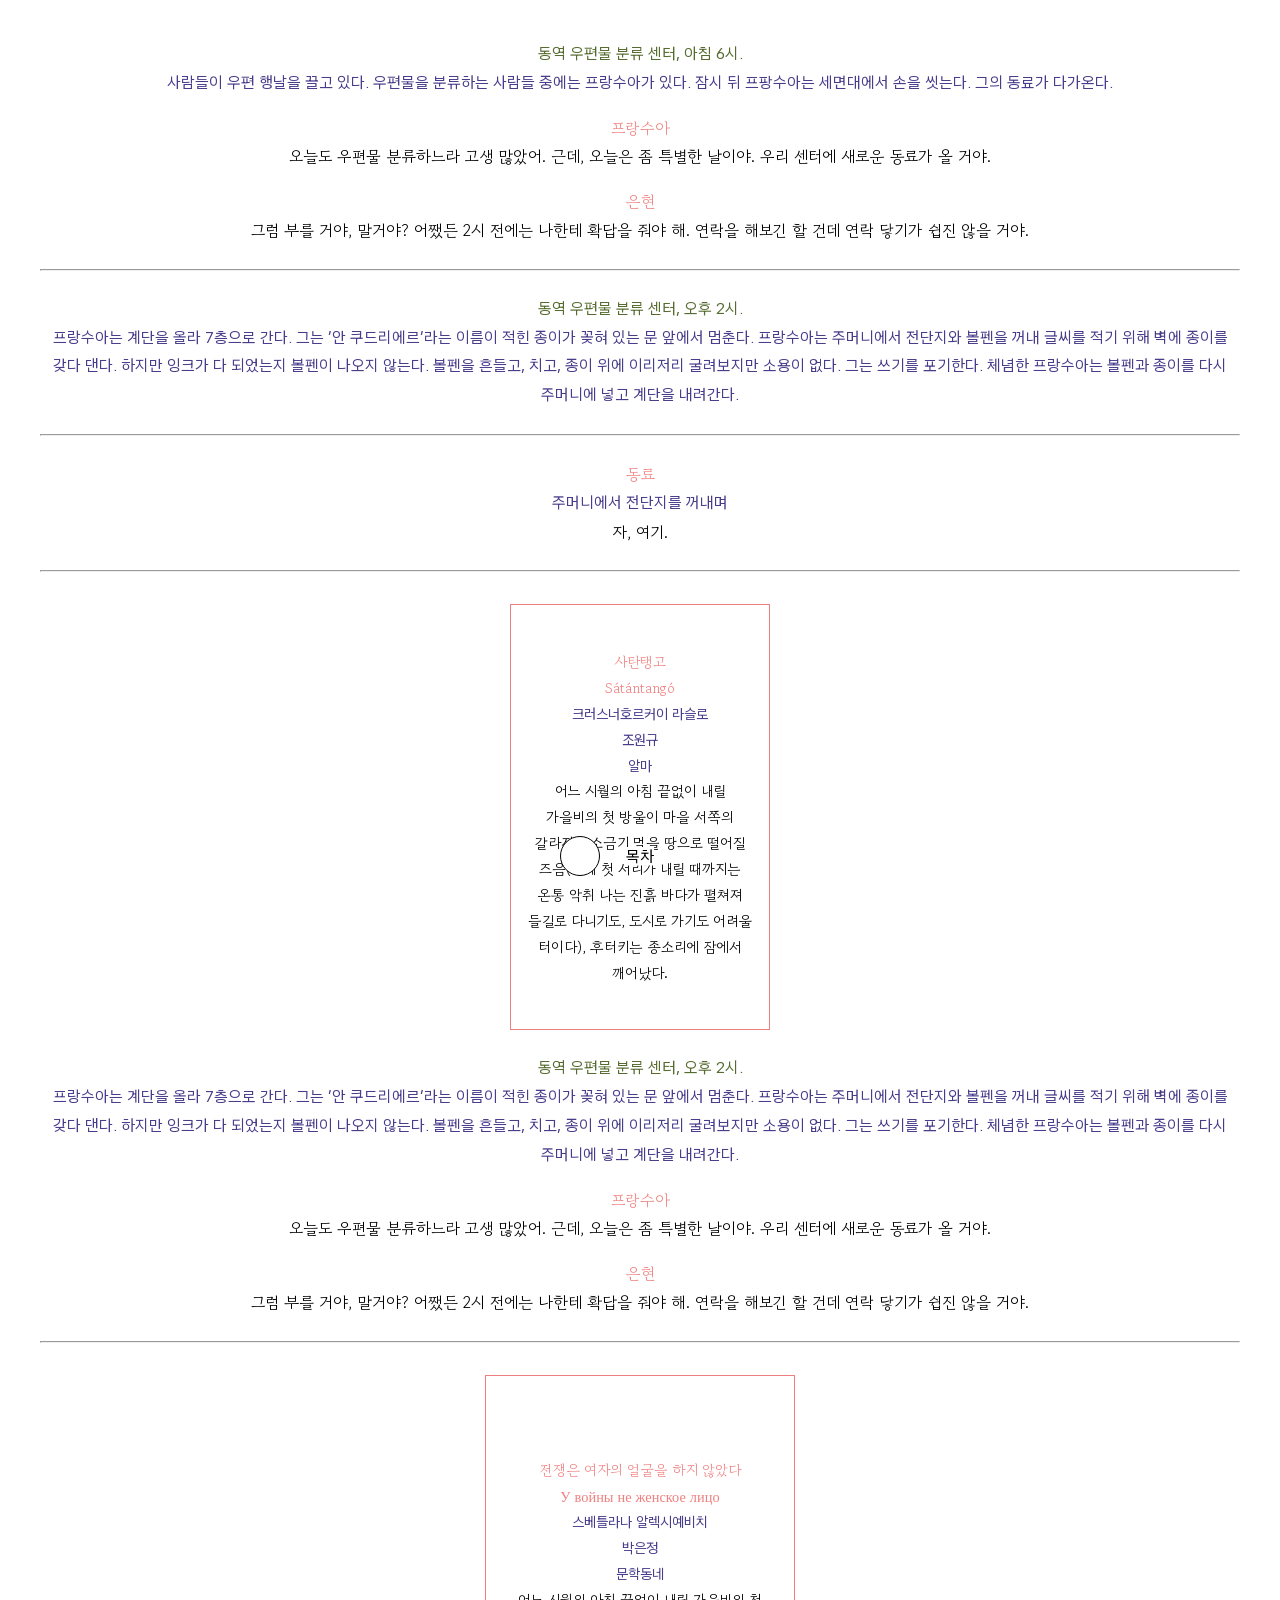
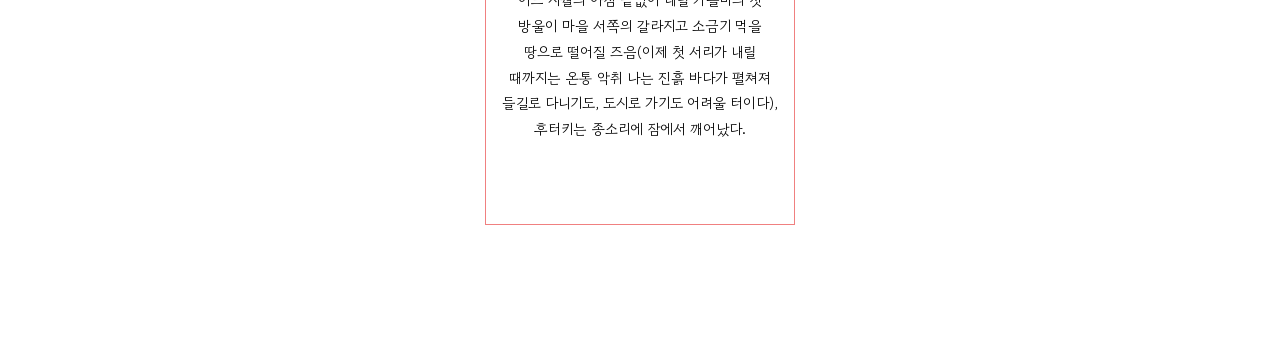
==== index.html @ d517fbaa "첫번째 커밋" ====
<!DOCTYPE html>
<html lang="ko">

<head>
  <meta charset="UTF-8">
  <meta name="viewport" content="width=device-width, initial-scale=1.0">
  <title>기본 페이지</title>
  <link rel="stylesheet" href="style.css">
</head>

<body>
  <article class="block">
    <p class="site">동역 우편물 분류 센터, 아침 6시.</p>
    <p class="description">
      사람들이 우편 행날을 끌고 있다. 우편물을 분류하는 사람들 중에는 프랑수아가 있다. 잠시 뒤 프팡수아는 세면대에서 손을 씻는다. 그의 동료가 다가온다.
    </p>
  </article>
  <article class="block">
    <p class="character">프랑수아</p>
    <p class="dialogue">
      오늘도 우편물 분류하느라 고생 많았어. 근데, 오늘은 좀 특별한 날이야. 우리 센터에 새로운 동료가 올 거야.
    </p>
  </article>
  <article class="block">
    <p class="character">은현</p>
    <p class="dialogue">
      그럼 부를 거야, 말거야? 어쨌든 2시 전에는 나한테 확답을 줘야 해. 연락을 해보긴 할 건데 연락 닿기가 쉽진 않을 거야.
    </p>
  </article>
  <hr>
  <article class="block">
    <p class="site">동역 우편물 분류 센터, 오후 2시.</p>
    <p class="description">
      프랑수아는 계단을 올라 7층으로 간다. 그는 '안 쿠드리에르'라는 이름이 적힌 종이가 꽂혀 있는 문 앞에서 멈춘다. 프랑수아는 주머니에서 전단지와 볼펜을 꺼내 글씨를 적기 위해 벽에 종이를 갖다 댄다.
      하지만 잉크가 다 되었는지 볼펜이 나오지 않는다. 볼펜을 흔들고, 치고, 종이 위에 이리저리 굴려보지만 소용이 없다. 그는 쓰기를 포기한다. 체념한 프랑수아는 볼펜과 종이를 다시 주머니에 넣고 계단을
      내려간다.
    </p>
  </article>
  <hr>
  <article class="block">
    <p class="character">동료</p>
    <p class="description">
      주머니에서 전단지를 꺼내며
    </p>
    <p class="dialogue">
      자, 여기.
    </p>
  </article>
  <hr>
  <div class="blank"></div>
  <article>
    <div style="display: flex; justify-content: center; align-items: center;">
      <div class="book book-coral" style="--w: 130; --h: 213; --scale: 2px" title="사탄탱고">
        <p class="title">사탄탱고</p>
        <p class="title">Sátántangó</p>
        <p class="info">
          크러스너호르커이 라슬로<br>
          조원규<br>
          알마<br>
        </p>
        <p class="first-line">
          어느 시월의 아침 끝없이 내릴 가을비의 첫 방울이 마을 서쪽의 갈라지고 소금기 먹을 땅으로 떨어질 즈음(이제 첫 서리가 내릴 때까지는 온통 악취 나는 진흙 바다가 펼쳐져 들길로 다니기도, 도시로
          가기도 어려울 터이다), 후터키는 종소리에 잠에서 깨어났다.
        </p>
      </div>
    </div>
  </article>
  <div class="blank"></div>
  <article class="block">
    <p class="site">동역 우편물 분류 센터, 오후 2시.</p>
    <p class="description">
      프랑수아는 계단을 올라 7층으로 간다. 그는 '안 쿠드리에르'라는 이름이 적힌 종이가 꽂혀 있는 문 앞에서 멈춘다. 프랑수아는 주머니에서 전단지와 볼펜을 꺼내 글씨를 적기 위해 벽에 종이를 갖다 댄다.
      하지만 잉크가 다 되었는지 볼펜이 나오지 않는다. 볼펜을 흔들고, 치고, 종이 위에 이리저리 굴려보지만 소용이 없다. 그는 쓰기를 포기한다. 체념한 프랑수아는 볼펜과 종이를 다시 주머니에 넣고 계단을
      내려간다.
    </p>
  </article>
  <article class="block">
    <p class="character">프랑수아</p>
    <p class="dialogue">
      오늘도 우편물 분류하느라 고생 많았어. 근데, 오늘은 좀 특별한 날이야. 우리 센터에 새로운 동료가 올 거야.
    </p>
  </article>
  <article class="block">
    <p class="character">은현</p>
    <p class="dialogue">
      그럼 부를 거야, 말거야? 어쨌든 2시 전에는 나한테 확답을 줘야 해. 연락을 해보긴 할 건데 연락 닿기가 쉽진 않을 거야.
    </p>
  </article>
  <hr>
  <div class="blank"></div>
  <article>
    <div style="display: flex; justify-content: center; align-items: center;">
      <div class="book book-coral" style="--w: 155; --h: 225; --scale: 2px">
        <p class="title">전쟁은 여자의 얼굴을 하지 않았다</p>
        <p class="title">У войны не женское лицо</p>
        <p class="info">
          스베틀라나 알렉시예비치<br>
          박은정<br>
          문학동네<br>
        </p>
        <p class="first-line">
          어느 시월의 아침 끝없이 내릴 가을비의 첫 방울이 마을 서쪽의 갈라지고 소금기 먹을 땅으로 떨어질 즈음(이제 첫 서리가 내릴 때까지는 온통 악취 나는 진흙 바다가 펼쳐져 들길로 다니기도, 도시로
          가기도 어려울 터이다), 후터키는 종소리에 잠에서 깨어났다.
        </p>
      </div>
    </div>
  </article>



  <footer class="footer">
    <nav class="nav" data-href="temp.html">
      <button type="button" class="nav-circle" aria-label="공 굴리기"></button>
      <span class="nav-label">
        <span class="nav-label-text nav-label-before">목차</span>
        <span class="nav-label-text nav-label-after">하이퍼링크</span>
      </span>
    </nav>
  </footer>
  <script src="script.js"></script>
</body>

</html>
---- style.css ----
/* Asta Sans: font-weight 300 ~ 800 (가변 폰트, 300·400·500·600·700·800) */
@import url('https://fonts.googleapis.com/css2?family=Asta+Sans:wght@300..800&display=swap');
/* Gowun Batang(고운바탕): font-weight 400, 700 */
@import url('https://fonts.googleapis.com/css2?family=Gowun+Batang:wght@400;700&display=swap');
/* Gowun Dodum(고운돋움): font-weight 400만 지원 */
@import url('https://fonts.googleapis.com/css2?family=Gowun+Dodum&display=swap');

body {
  margin: 40px;
  padding-bottom: 5rem;
  /* 고정된 하단 nav에 마지막 내용이 가려지지 않게 */
  text-align: center;
}

p {
  margin: 0;
  padding: 0;
}

hr {
  margin: 1.5rem 0;
}

dl {
  margin: 0;
}

.credit {
  font-family: 'Asta Sans', sans-serif;
  font-size: 1rem;
  font-weight: 400;
  line-height: 1.6;
  text-align: left;
}

.credit .date {
  display: inline-block;
  width: 4em;
}

.books {
  --scale: 0.9px;
  display: flex;
  flex-wrap: wrap;
  align-items: flex-end;
  gap: 0.5rem 0.5rem;
}

.book {
  width: calc(var(--w) * var(--scale));
  height: calc(var(--h) * var(--scale));
  border: 1px solid;
  box-sizing: border-box;
}

/* 내용을 위에서부터 한 줄씩 가로 가운데 정렬로 쌓는 책 */
.book-coral {
  padding: 1rem;
  display: flex;
  flex-direction: column;
  justify-content: center;
  align-items: center;
  text-align: center;
  border-color: lightcoral;
}

.year {
  font-family: 'Asta Sans', sans-serif;
  font-size: 0.9rem;
  line-height: 1.8;
  color: darkolivegreen;
}

.title {
  font-family: 'Gowun Batang', serif;
  font-size: 0.9rem;
  line-height: 1.8;
  color: lightcoral;
}

.info {
  font-family: 'Asta Sans', sans-serif;
  font-size: 0.9rem;
  line-height: 1.8;
  color: darkslateblue;
}

.first-line {
  font-family: 'Gowun Dodum', sans-serif;
  font-size: 0.9rem;
  font-weight: 400;
  line-height: 1.8;
  word-break: keep-all;
}

.block {
  margin: 1rem 0;
}

.block-2 {
  margin: 2rem 0;
}

.blank {
  height: 0.5rem;
}

.site {
  font-family: 'Asta Sans', sans-serif;
  font-size: 1rem;
  font-weight: 400;
  line-height: 1.8;
  word-break: keep-all;
  color: darkolivegreen;
}

.description {
  font-family: 'Asta Sans', sans-serif;
  font-size: 1rem;
  font-weight: 400;
  line-height: 1.8;
  word-break: keep-all;
  color: darkslateblue
}

.character {
  font-family: 'Gowun Batang', serif;
  font-size: 1rem;
  font-weight: 400;
  line-height: 1.8;
  word-break: keep-all;
  color: lightcoral;
}

.dialogue {
  font-family: 'Gowun Dodum', sans-serif;
  font-size: 1rem;
  font-weight: 400;
  line-height: 1.8;
  word-break: keep-all;
}

/* 화면 아래에 고정되는 가로 전체 띠 */
.footer {
  position: fixed;
  bottom: 1.5rem;
  /* 화면 아래에서 띄울 거리 */
  left: 0;
  right: 0;
  pointer-events: none;
  /* 투명한 띠가 뒤쪽 본문 클릭을 막지 않게 */
}

/* 띠 안에서 가운데 놓이는 상자 */
.nav {
  /* 단위 없는 숫자(rem)로 두어 굴러가는 각도 계산에도 사용 */
  --nav-width: 10;
  --ball-size: 2.5;
  position: relative;
  /* 공의 절대 위치 기준 */
  width: calc(var(--nav-width) * 1rem);
  height: calc(var(--ball-size) * 1rem);
  margin: 0 auto;
  display: flex;
  justify-content: center;
  /* 목차는 항상 정가운데 */
  align-items: center;
  pointer-events: auto;
  /* nav 안은 다시 클릭 가능 */
}

.nav-label {
  display: grid;
  /* 두 글자를 같은 칸에 겹쳐 놓음 */
  font-family: 'Asta Sans', sans-serif;
}

/* 각 글자는 자기 글자 폭만큼만 차지하고 가운데 정렬 */
.nav-label-text {
  grid-area: 1 / 1;
  justify-self: center;
  background-color: white;
}

/* 처음에는 '하이퍼링크'를 완전히 가려 둠 (공 위치에 따라 script.js가 갱신) */
.nav-label-after {
  clip-path: inset(0 100% 0 0);
}

/* 공: 왼쪽 끝에서 시작 */
.nav-circle {
  position: absolute;
  z-index: 1;
  /* clip-path가 걸린 글자보다 위로 지나가게 */
  top: 0;
  left: 0;
  width: calc(var(--ball-size) * 1rem);
  height: calc(var(--ball-size) * 1rem);
  padding: 0;
  border: 1px solid;
  border-radius: 50%;
  background-color: white;
  cursor: pointer;
  transition: left 1s linear, transform 1s linear;
  /* 등속도로 이동·회전 */
}

/* 공이 반대쪽 끝으로 굴러간 상태 */
.nav-circle.is-right {
  left: calc(100% - var(--ball-size) * 1rem);
  /* 굴러간 거리 ÷ 공 둘레 × 360° 만큼 회전 */
  transform: rotate(calc((var(--nav-width) - var(--ball-size)) / (3.14159 * var(--ball-size)) * 360deg));
}
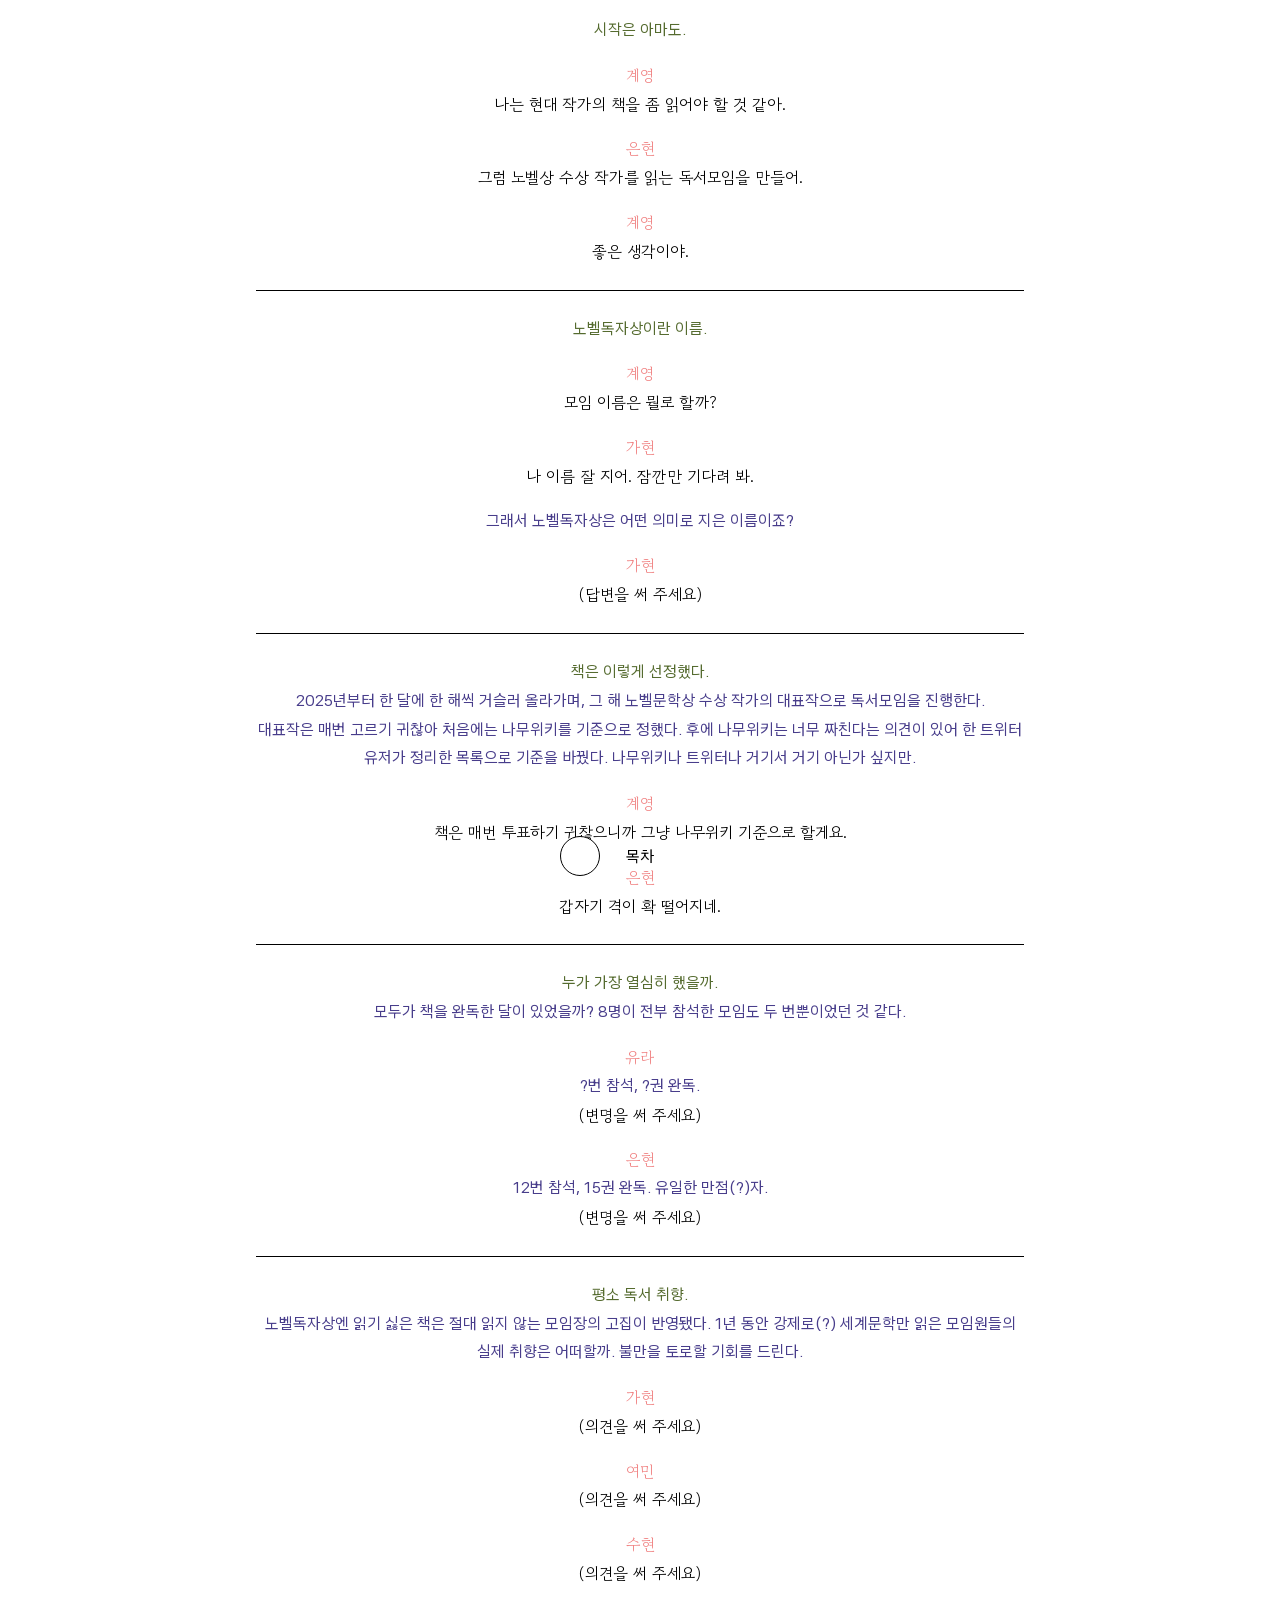
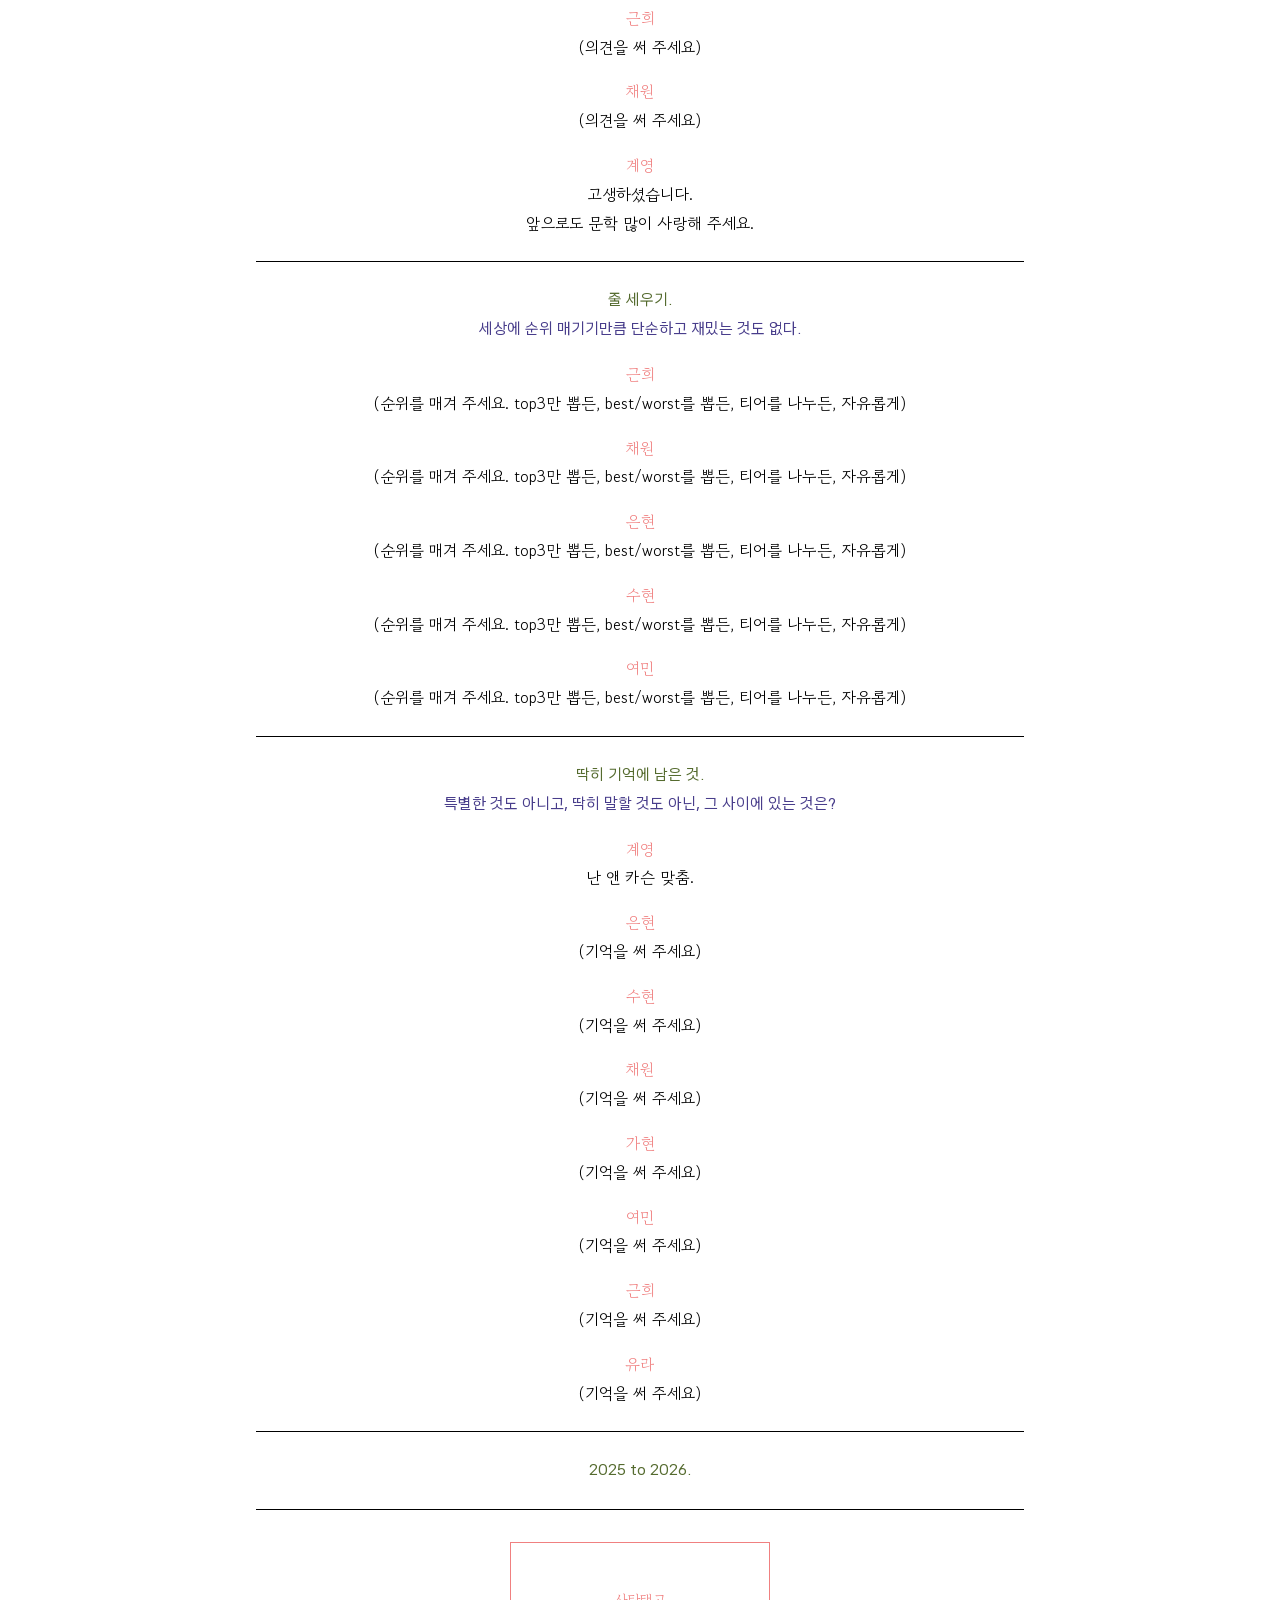
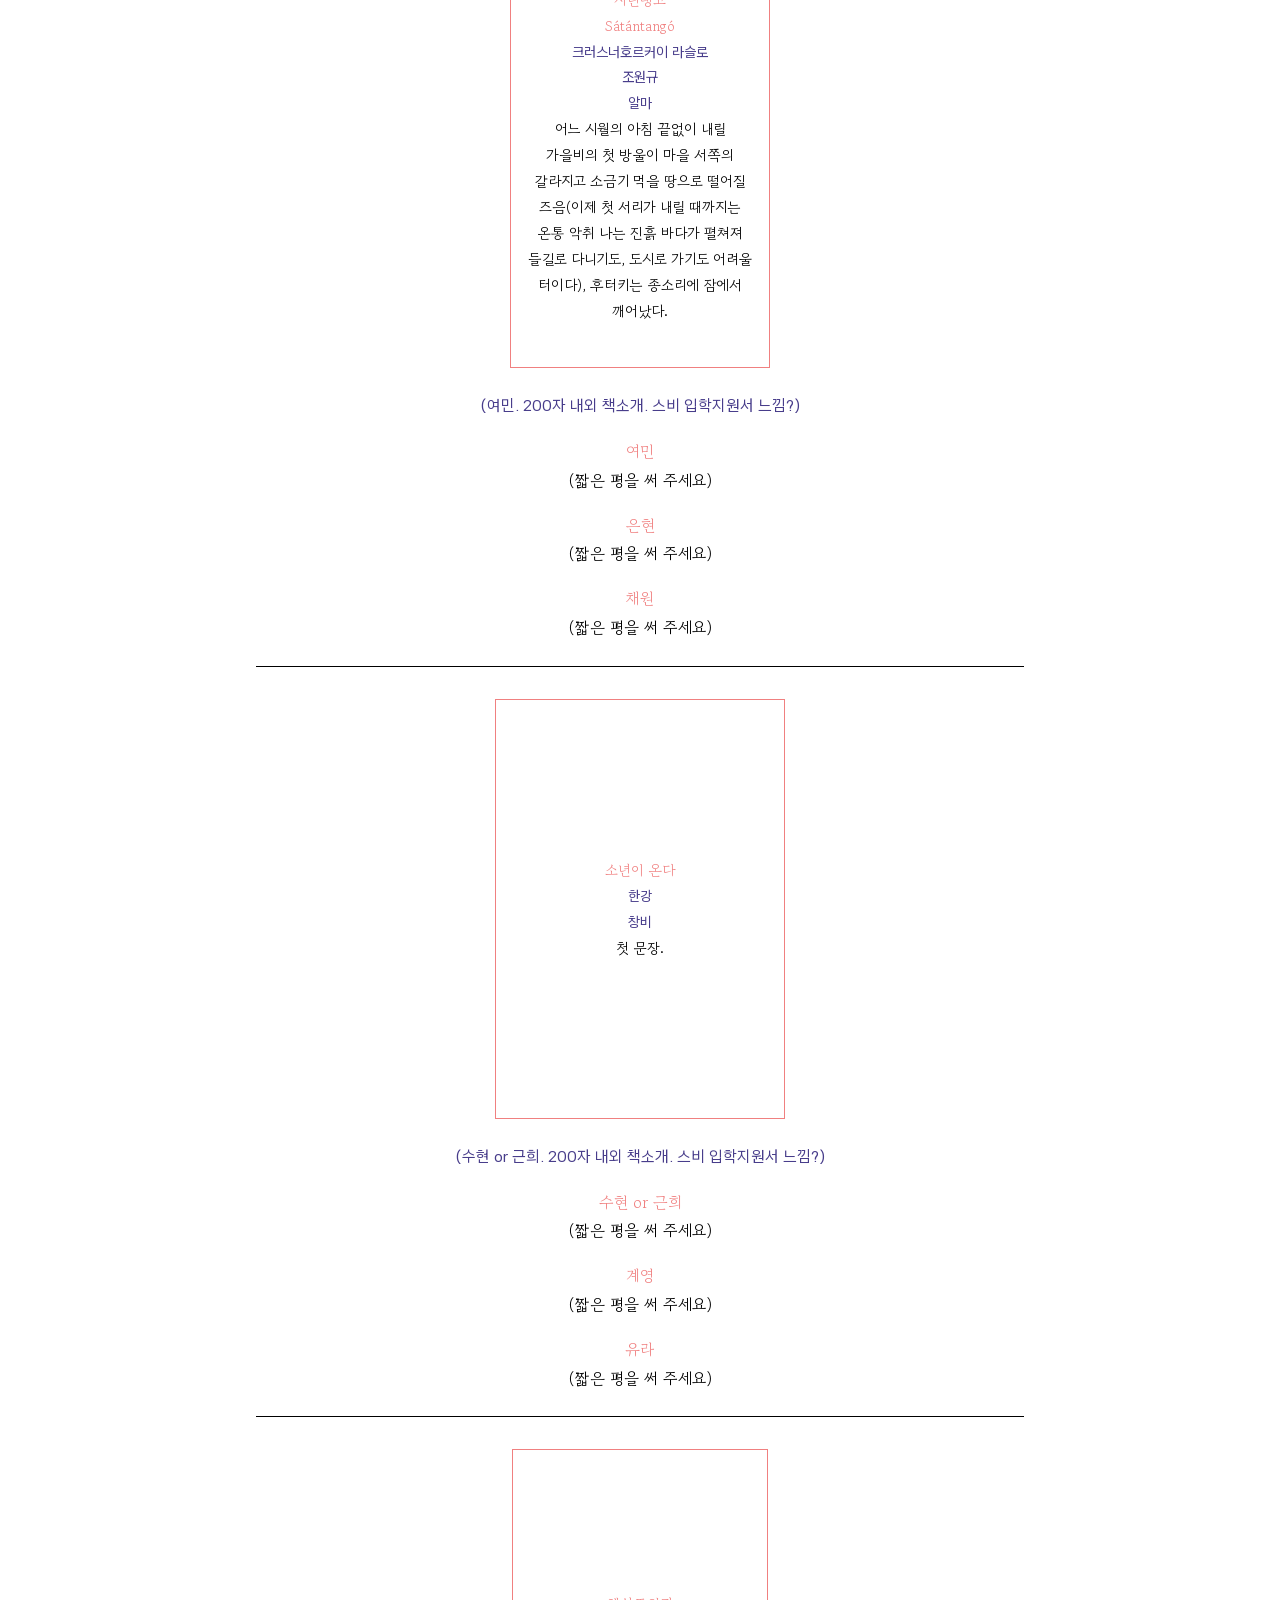
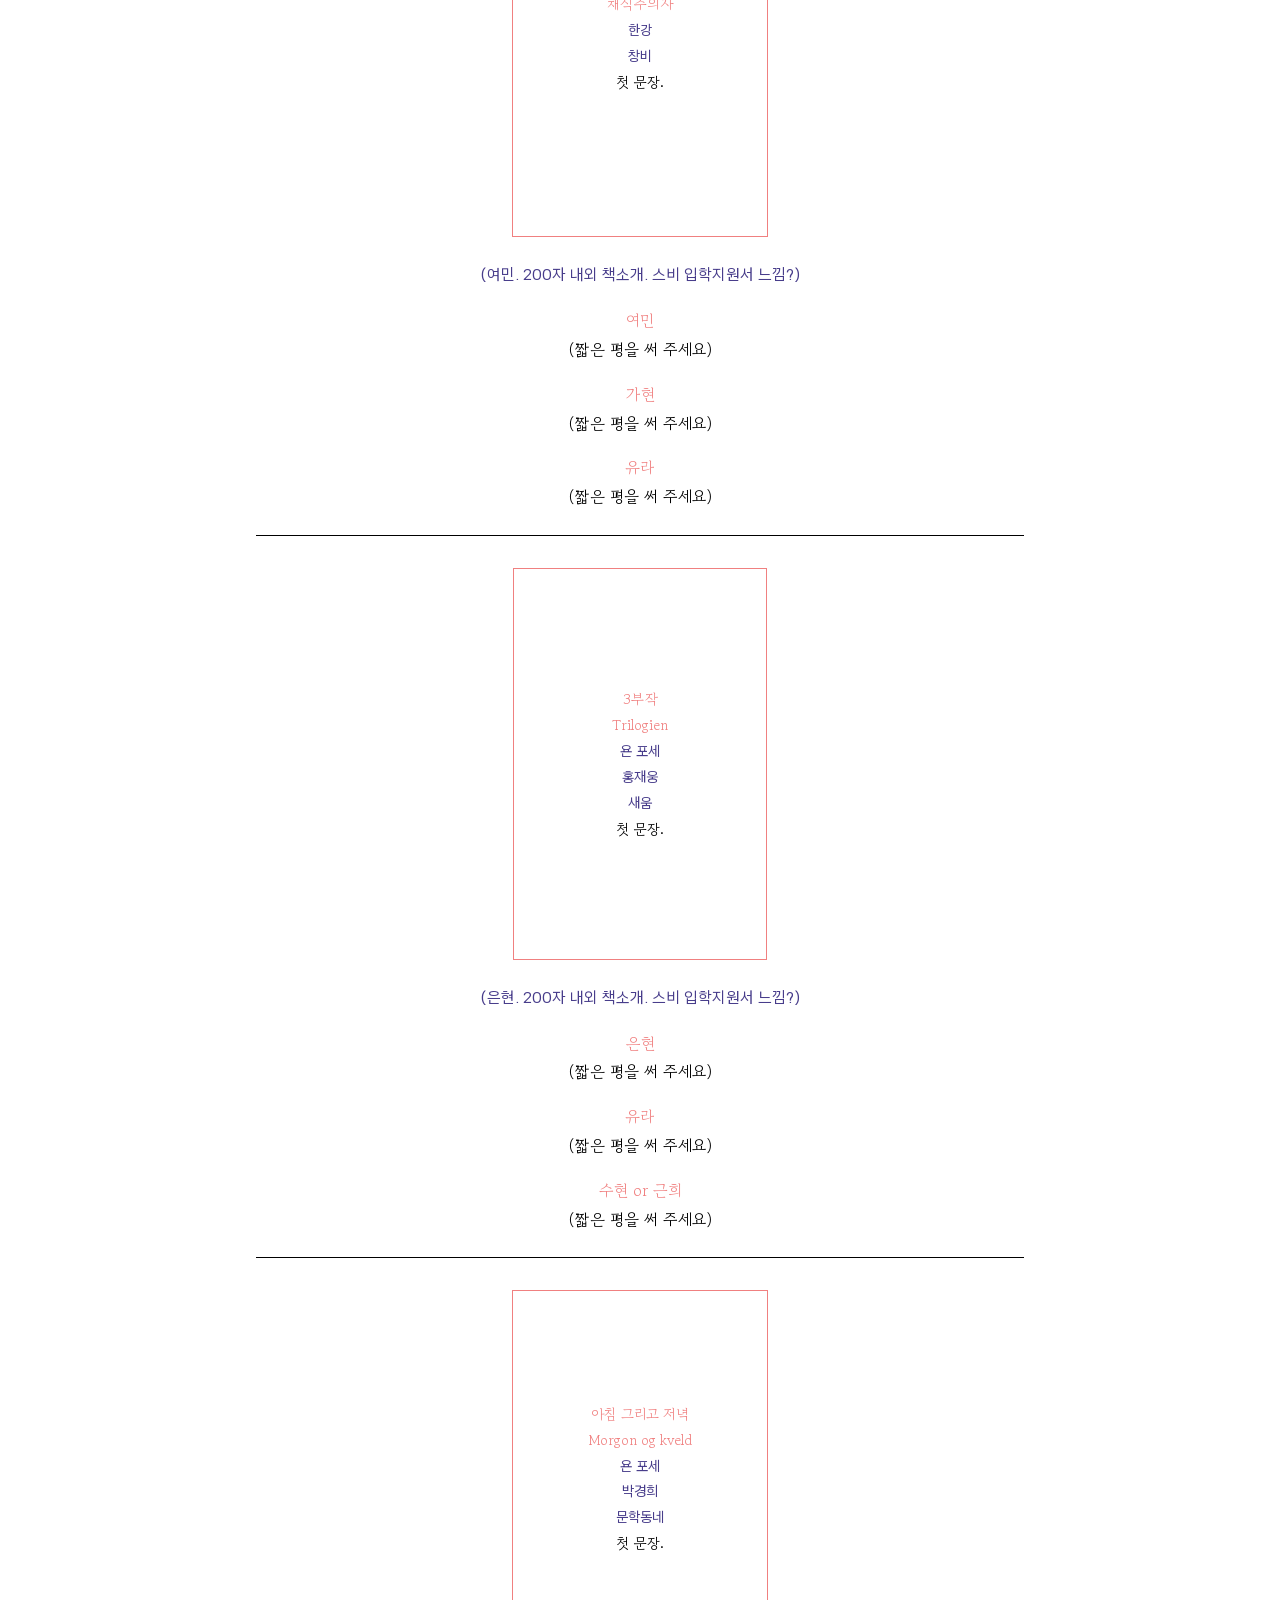
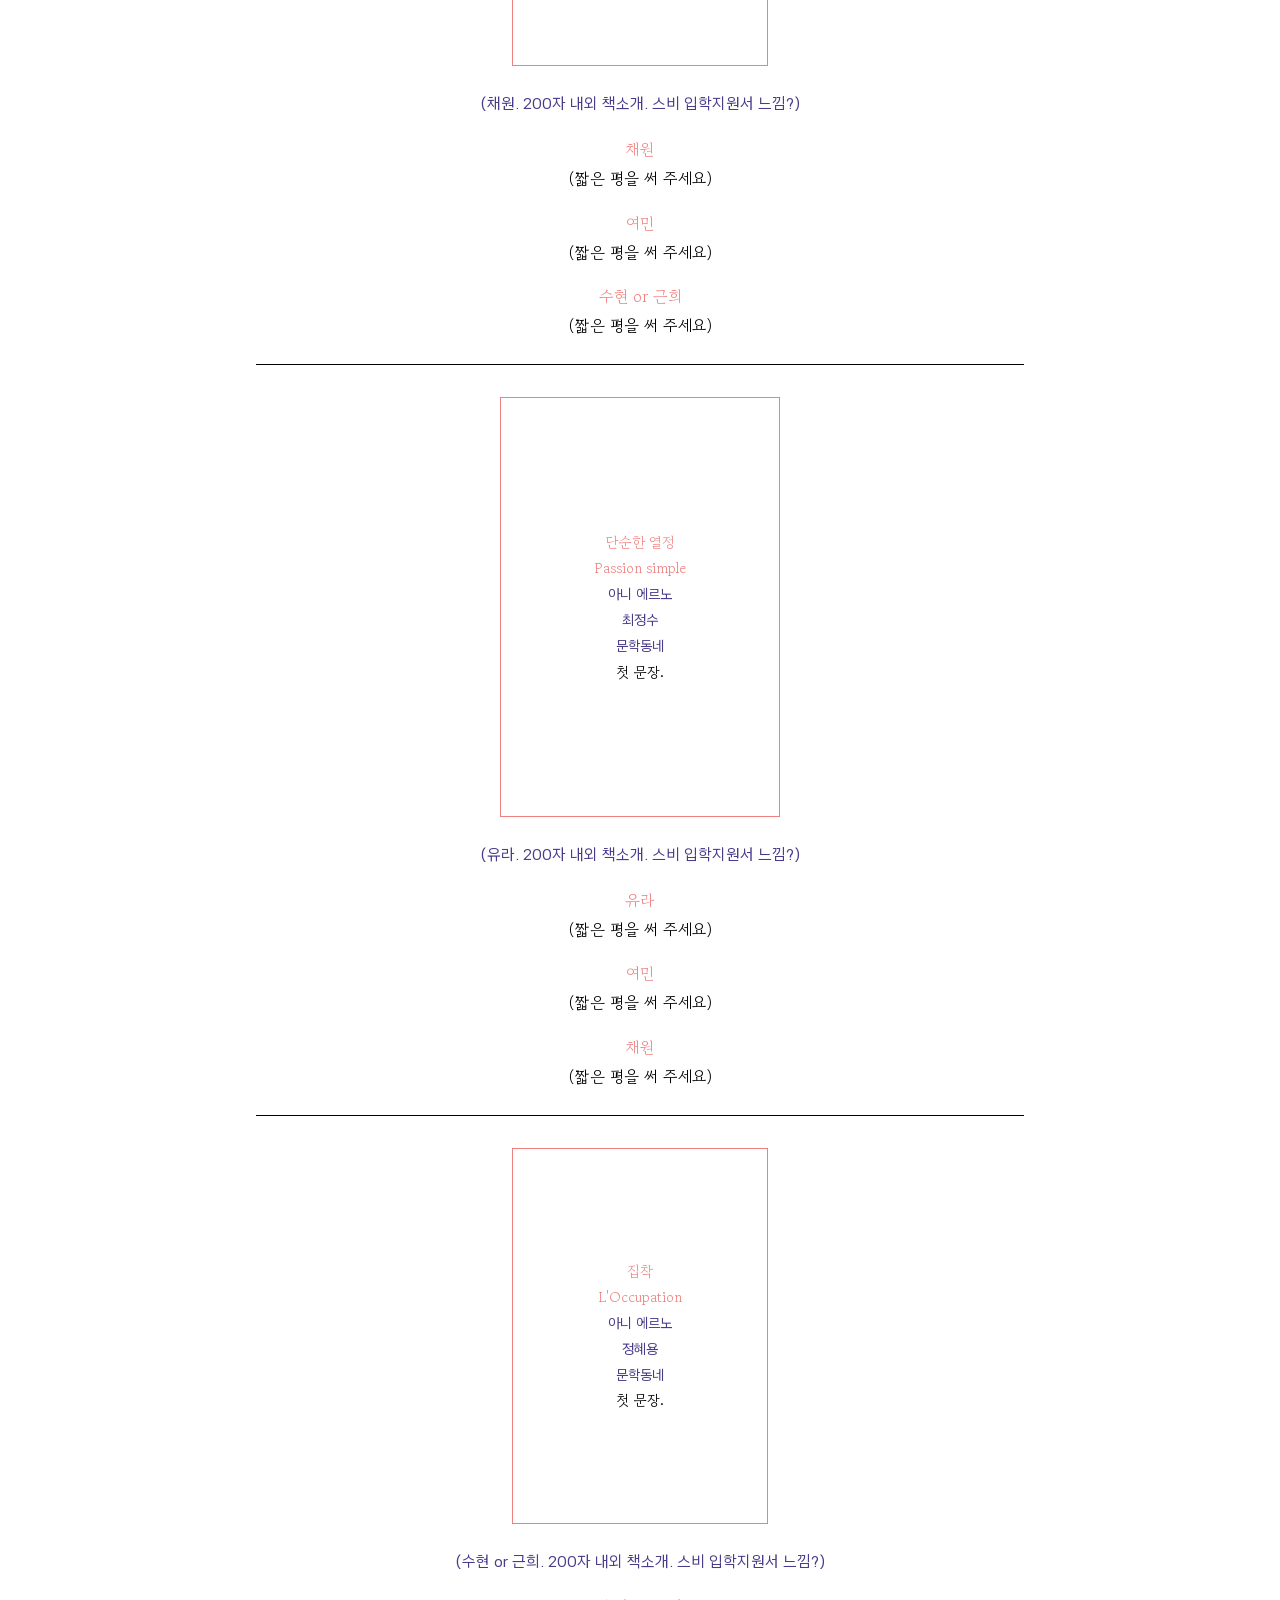
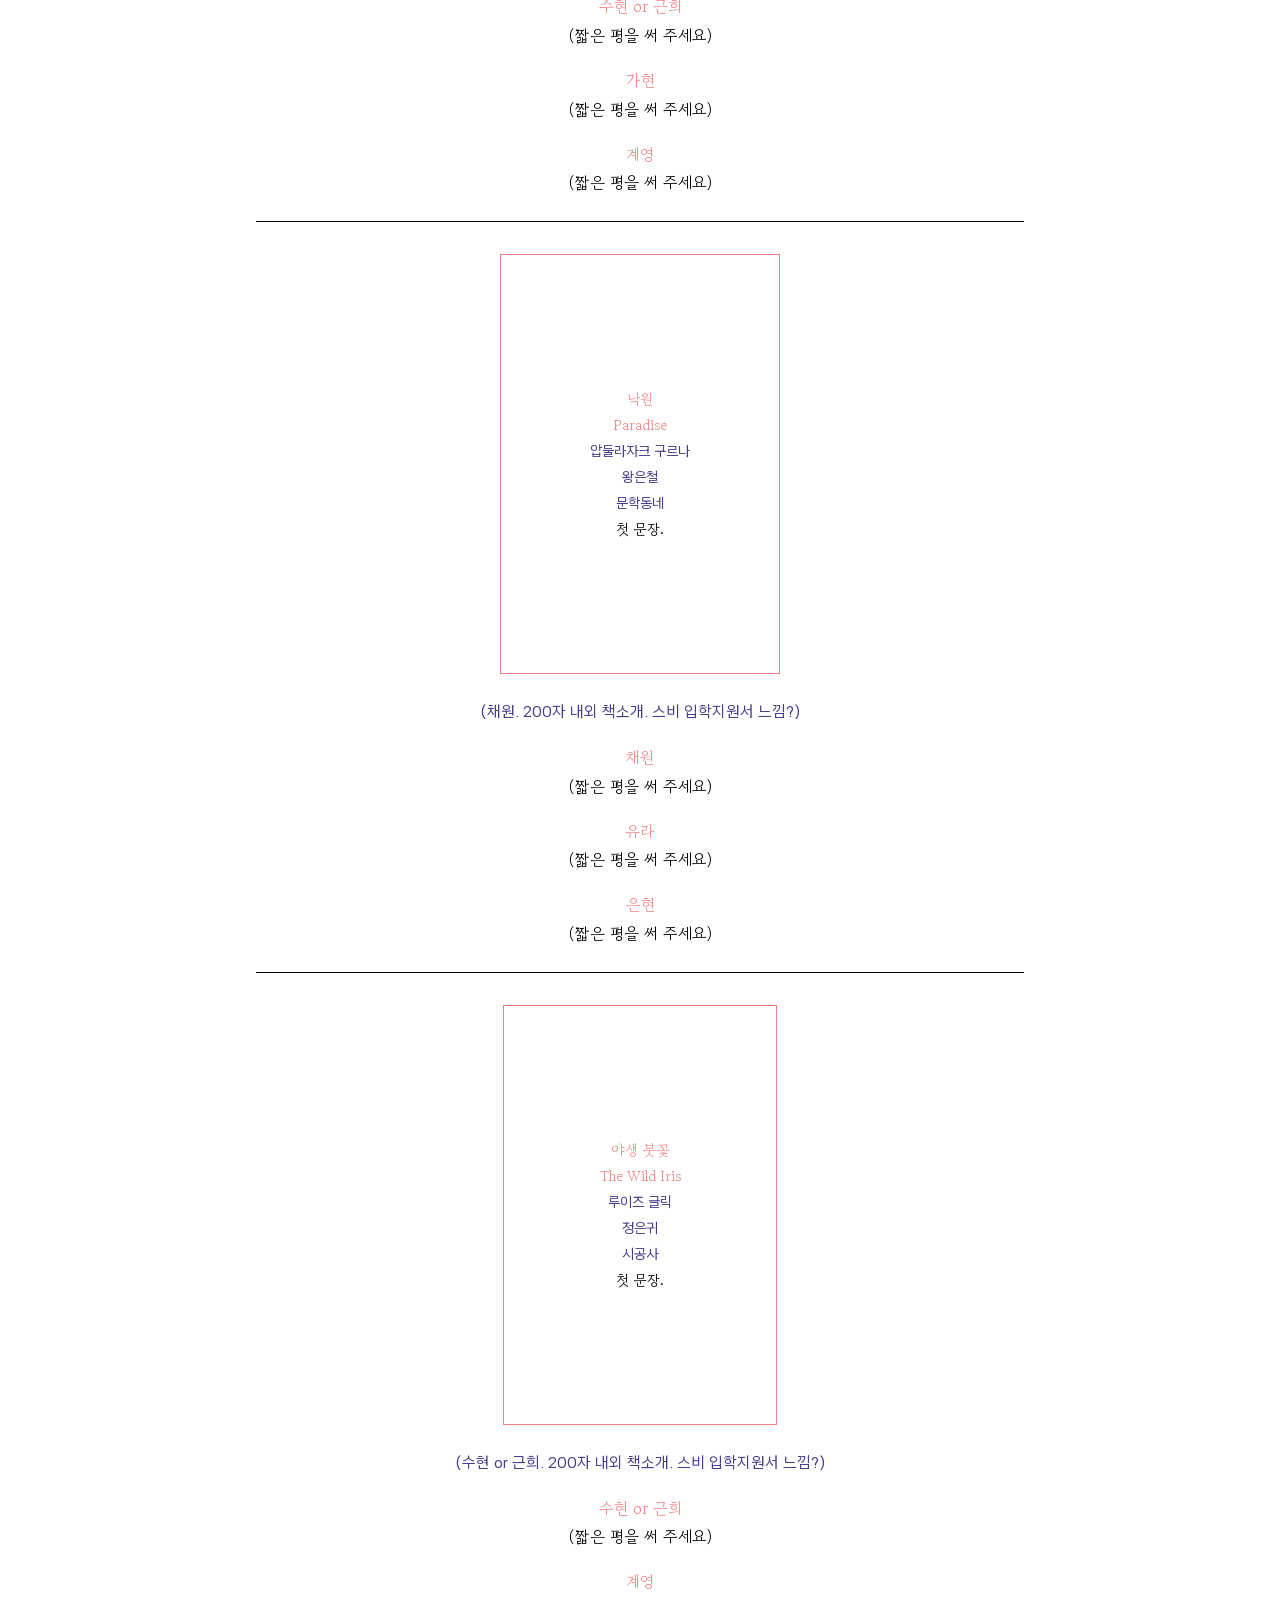
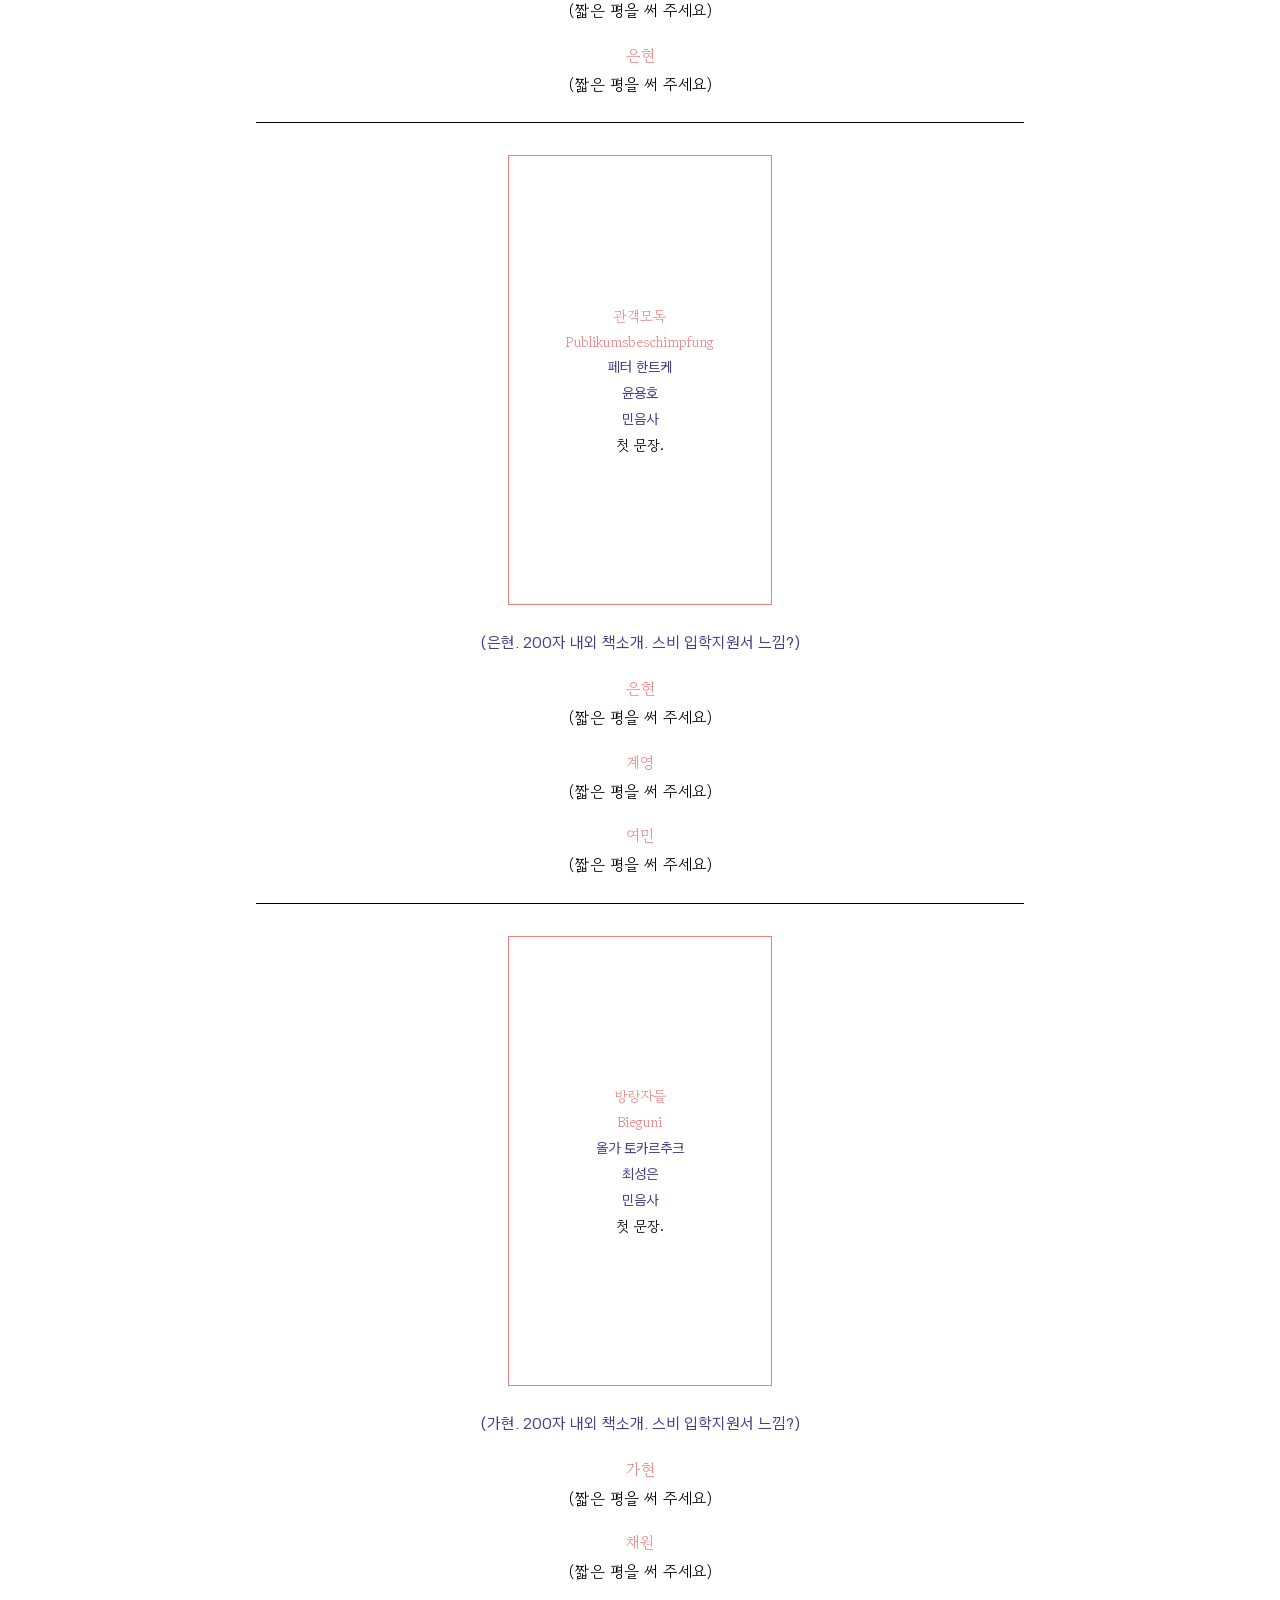
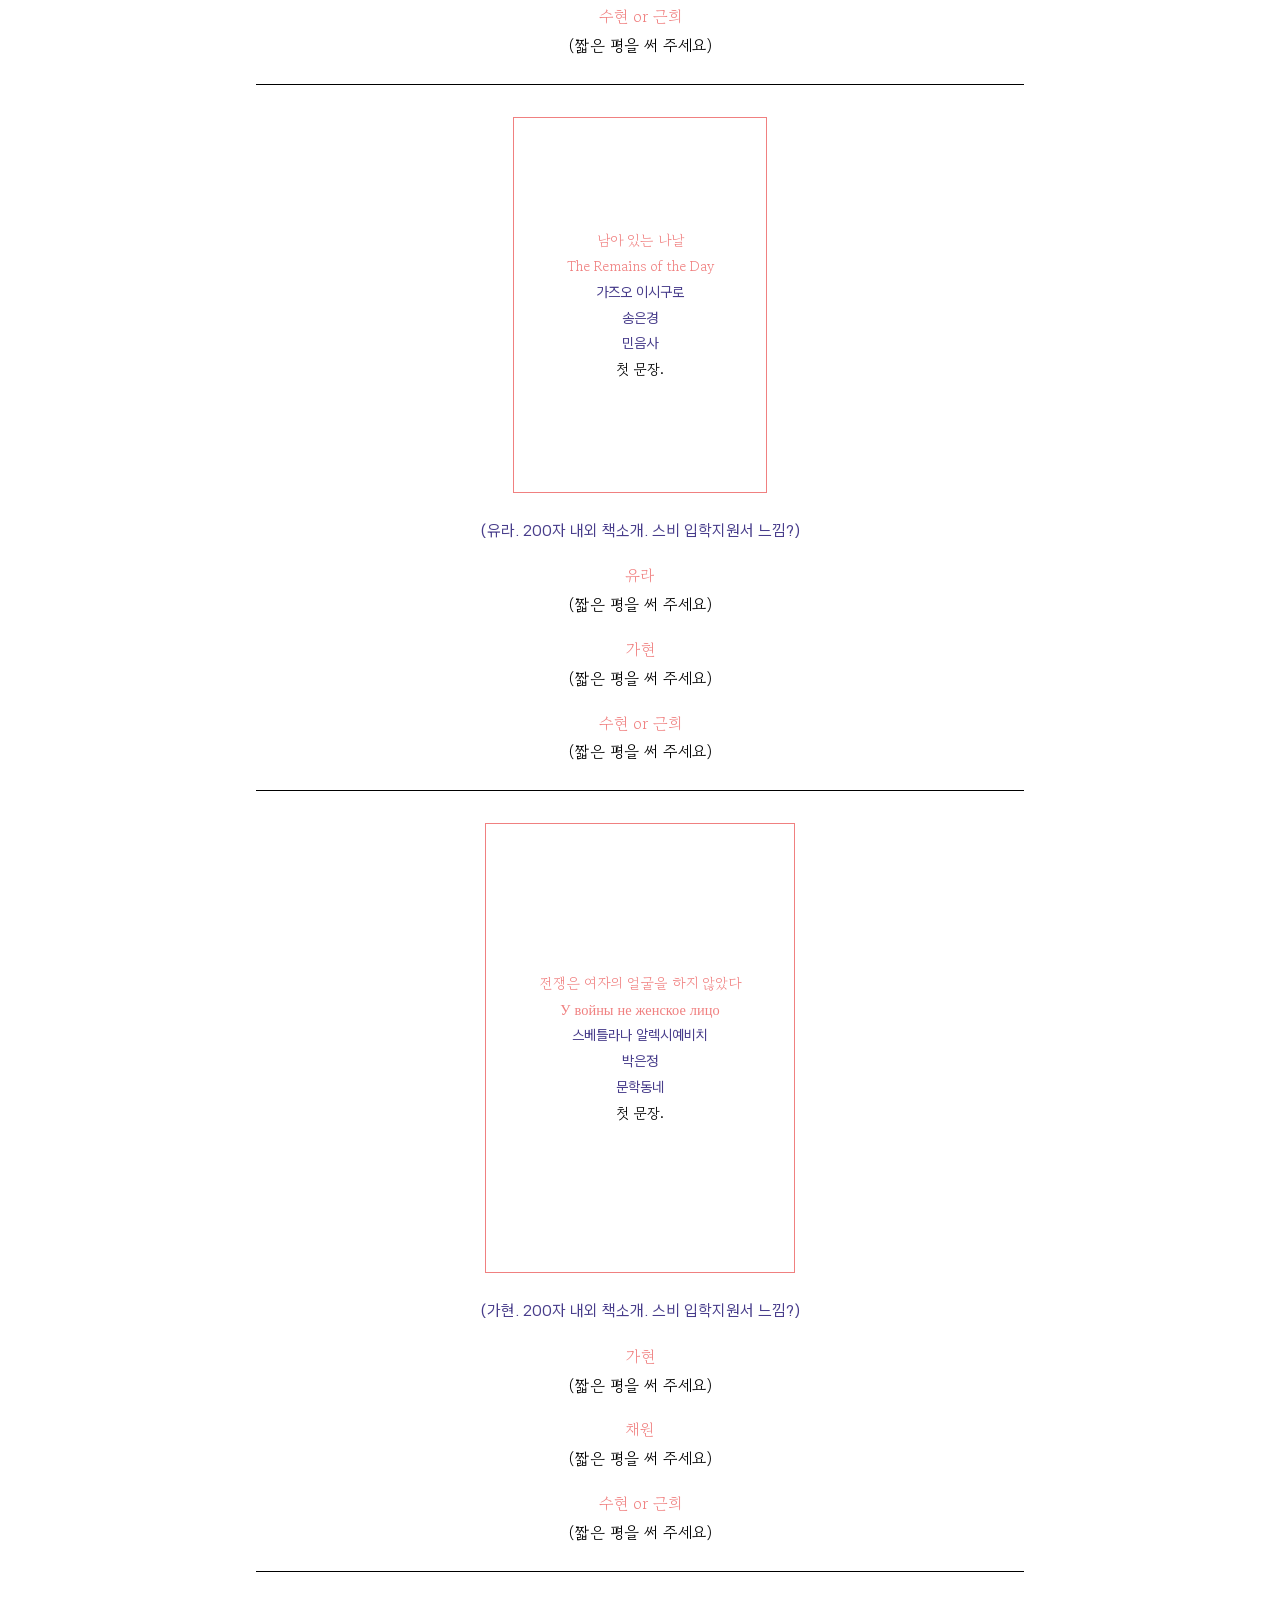
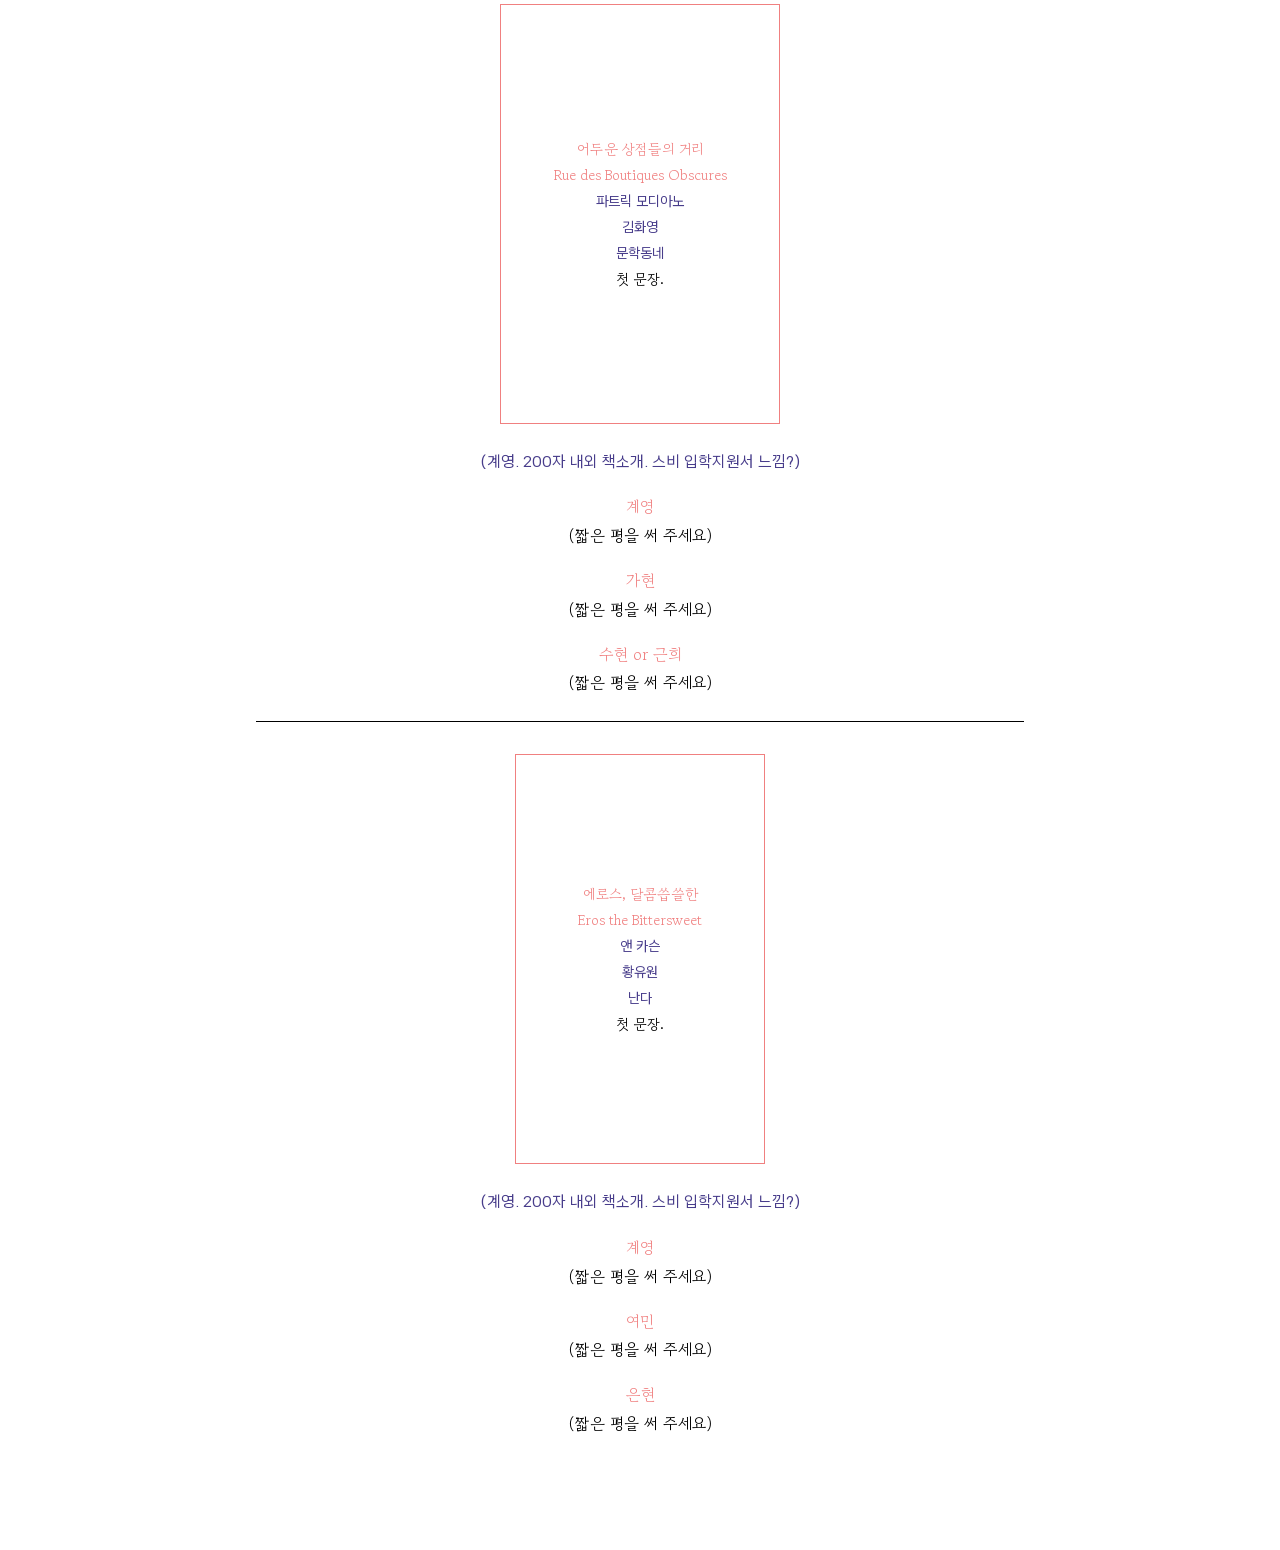
==== commit cf4655ca: "레이아웃 1차" ====
--- a/index.html
+++ b/index.html
@@ -4,106 +4,841 @@
 <head>
   <meta charset="UTF-8">
   <meta name="viewport" content="width=device-width, initial-scale=1.0">
-  <title>기본 페이지</title>
+  <title>노벨 독자를 위한 웹사이트</title>
   <link rel="stylesheet" href="style.css">
 </head>
 
 <body>
   <article class="block">
-    <p class="site">동역 우편물 분류 센터, 아침 6시.</p>
-    <p class="description">
-      사람들이 우편 행날을 끌고 있다. 우편물을 분류하는 사람들 중에는 프랑수아가 있다. 잠시 뒤 프팡수아는 세면대에서 손을 씻는다. 그의 동료가 다가온다.
-    </p>
-  </article>
-  <article class="block">
-    <p class="character">프랑수아</p>
-    <p class="dialogue">
-      오늘도 우편물 분류하느라 고생 많았어. 근데, 오늘은 좀 특별한 날이야. 우리 센터에 새로운 동료가 올 거야.
-    </p>
-  </article>
-  <article class="block">
-    <p class="character">은현</p>
-    <p class="dialogue">
-      그럼 부를 거야, 말거야? 어쨌든 2시 전에는 나한테 확답을 줘야 해. 연락을 해보긴 할 건데 연락 닿기가 쉽진 않을 거야.
-    </p>
-  </article>
-  <hr>
-  <article class="block">
-    <p class="site">동역 우편물 분류 센터, 오후 2시.</p>
-    <p class="description">
-      프랑수아는 계단을 올라 7층으로 간다. 그는 '안 쿠드리에르'라는 이름이 적힌 종이가 꽂혀 있는 문 앞에서 멈춘다. 프랑수아는 주머니에서 전단지와 볼펜을 꺼내 글씨를 적기 위해 벽에 종이를 갖다 댄다.
-      하지만 잉크가 다 되었는지 볼펜이 나오지 않는다. 볼펜을 흔들고, 치고, 종이 위에 이리저리 굴려보지만 소용이 없다. 그는 쓰기를 포기한다. 체념한 프랑수아는 볼펜과 종이를 다시 주머니에 넣고 계단을
-      내려간다.
-    </p>
-  </article>
-  <hr>
-  <article class="block">
-    <p class="character">동료</p>
-    <p class="description">
-      주머니에서 전단지를 꺼내며
-    </p>
-    <p class="dialogue">
-      자, 여기.
-    </p>
-  </article>
-  <hr>
-  <div class="blank"></div>
-  <article>
-    <div style="display: flex; justify-content: center; align-items: center;">
-      <div class="book book-coral" style="--w: 130; --h: 213; --scale: 2px" title="사탄탱고">
-        <p class="title">사탄탱고</p>
-        <p class="title">Sátántangó</p>
-        <p class="info">
-          크러스너호르커이 라슬로<br>
-          조원규<br>
-          알마<br>
-        </p>
-        <p class="first-line">
-          어느 시월의 아침 끝없이 내릴 가을비의 첫 방울이 마을 서쪽의 갈라지고 소금기 먹을 땅으로 떨어질 즈음(이제 첫 서리가 내릴 때까지는 온통 악취 나는 진흙 바다가 펼쳐져 들길로 다니기도, 도시로
-          가기도 어려울 터이다), 후터키는 종소리에 잠에서 깨어났다.
-        </p>
-      </div>
-    </div>
-  </article>
-  <div class="blank"></div>
-  <article class="block">
-    <p class="site">동역 우편물 분류 센터, 오후 2시.</p>
-    <p class="description">
-      프랑수아는 계단을 올라 7층으로 간다. 그는 '안 쿠드리에르'라는 이름이 적힌 종이가 꽂혀 있는 문 앞에서 멈춘다. 프랑수아는 주머니에서 전단지와 볼펜을 꺼내 글씨를 적기 위해 벽에 종이를 갖다 댄다.
-      하지만 잉크가 다 되었는지 볼펜이 나오지 않는다. 볼펜을 흔들고, 치고, 종이 위에 이리저리 굴려보지만 소용이 없다. 그는 쓰기를 포기한다. 체념한 프랑수아는 볼펜과 종이를 다시 주머니에 넣고 계단을
-      내려간다.
-    </p>
-  </article>
-  <article class="block">
-    <p class="character">프랑수아</p>
-    <p class="dialogue">
-      오늘도 우편물 분류하느라 고생 많았어. 근데, 오늘은 좀 특별한 날이야. 우리 센터에 새로운 동료가 올 거야.
-    </p>
-  </article>
-  <article class="block">
-    <p class="character">은현</p>
-    <p class="dialogue">
-      그럼 부를 거야, 말거야? 어쨌든 2시 전에는 나한테 확답을 줘야 해. 연락을 해보긴 할 건데 연락 닿기가 쉽진 않을 거야.
-    </p>
-  </article>
-  <hr>
-  <div class="blank"></div>
-  <article>
-    <div style="display: flex; justify-content: center; align-items: center;">
-      <div class="book book-coral" style="--w: 155; --h: 225; --scale: 2px">
-        <p class="title">전쟁은 여자의 얼굴을 하지 않았다</p>
-        <p class="title">У войны не женское лицо</p>
-        <p class="info">
-          스베틀라나 알렉시예비치<br>
-          박은정<br>
-          문학동네<br>
-        </p>
-        <p class="first-line">
-          어느 시월의 아침 끝없이 내릴 가을비의 첫 방울이 마을 서쪽의 갈라지고 소금기 먹을 땅으로 떨어질 즈음(이제 첫 서리가 내릴 때까지는 온통 악취 나는 진흙 바다가 펼쳐져 들길로 다니기도, 도시로
-          가기도 어려울 터이다), 후터키는 종소리에 잠에서 깨어났다.
-        </p>
-      </div>
-    </div>
+    <p class="site">시작은 아마도.</p>
+  </article>
+  <article class="block">
+    <p class="character">계영</p>
+    <p class="dialogue">
+      나는 현대 작가의 책을 좀 읽어야 할 것 같아.
+    </p>
+  </article>
+  <article class="block">
+    <p class="character">은현</p>
+    <p class="dialogue">
+      그럼 노벨상 수상 작가를 읽는 독서모임을 만들어.
+    </p>
+  </article>
+  <article class="block">
+    <p class="character">계영</p>
+    <p class="dialogue">
+      좋은 생각이야.
+    </p>
+  </article>
+  <hr>
+  <article class="block">
+    <p class="site">노벨독자상이란 이름.</p>
+  </article>
+  <article class="block">
+    <p class="character">계영</p>
+    <p class="dialogue">
+      모임 이름은 뭘로 할까?
+    </p>
+  </article>
+  <article class="block">
+    <p class="character">가현</p>
+    <p class="dialogue">
+      나 이름 잘 지어. 잠깐만 기다려 봐.
+    </p>
+  </article>
+  <article class="block">
+    <p class="description">그래서 노벨독자상은 어떤 의미로 지은 이름이죠?</p>
+  </article>
+  <article class="block">
+    <p class="character">가현</p>
+    <p class="dialogue">
+      (답변을 써 주세요)
+    </p>
+  </article>
+  <hr>
+  <article class="block">
+    <p class="site">책은 이렇게 선정했다.</p>
+    <p class="description">
+      2025년부터 한 달에 한 해씩 거슬러 올라가며, 그 해 노벨문학상 수상 작가의 대표작으로 독서모임을 진행한다.<br>
+      대표작은 매번 고르기 귀찮아 처음에는 나무위키를 기준으로 정했다. 후에 나무위키는 너무
+      짜친다는
+      의견이 있어 한 트위터 유저가 정리한 목록으로 기준을 바꿨다. 나무위키나 트위터나 거기서 거기 아닌가 싶지만.
+    </p>
+    <article class="block">
+      <p class="character">계영</p>
+      <p class="dialogue">
+        책은 매번 투표하기 귀찮으니까 그냥 나무위키 기준으로 할게요.
+      </p>
+    </article>
+    <article class="block">
+      <p class="character">은현</p>
+      <p class="dialogue">
+        갑자기 격이 확 떨어지네.
+      </p>
+    </article>
+  </article>
+  <hr>
+  <article class="block">
+    <p class="site">누가 가장 열심히 했을까.</p>
+    <p class="description">
+      모두가 책을 완독한 달이 있었을까? 8명이 전부 참석한 모임도 두 번뿐이었던 것 같다.
+    </p>
+  </article>
+  <article class="block">
+    <p class="character">유라</p>
+    <p class="description">
+      ?번 참석, ?권 완독.
+    </p>
+    <p class="dialogue">
+      (변명을 써 주세요)
+    </p>
+  </article>
+  <article class="block">
+    <p class="character">은현</p>
+    <p class="description">
+      12번 참석, 15권 완독. 유일한 만점(?)자.
+    </p>
+    <p class="dialogue">
+      (변명을 써 주세요)
+    </p>
+  </article>
+  <hr>
+  <article class="block">
+    <p class="site">평소 독서 취향.</p>
+    <p class="description">
+      노벨독자상엔 읽기 싫은 책은 절대 읽지 않는 모임장의 고집이 반영됐다. 1년 동안 강제로(?) 세계문학만 읽은 모임원들의 실제 취향은 어떠할까. 불만을 토로할 기회를 드린다.
+    </p>
+  </article>
+  <article class="block">
+    <p class="character">가현</p>
+    <p class="dialogue">
+      (의견을 써 주세요)
+    </p>
+  </article>
+  <article class="block">
+    <p class="character">여민</p>
+    <p class="dialogue">
+      (의견을 써 주세요)
+    </p>
+  </article>
+  <article class="block">
+    <p class="character">수현</p>
+    <p class="dialogue">
+      (의견을 써 주세요)
+    </p>
+  </article>
+  </article>
+  <article class="block">
+    <p class="character">근희</p>
+    <p class="dialogue">
+      (의견을 써 주세요)
+    </p>
+  </article>
+  <article class="block">
+    <p class="character">채원</p>
+    <p class="dialogue">
+      (의견을 써 주세요)
+    </p>
+  </article>
+  <article class="block">
+    <p class="character">계영</p>
+    <p class="dialogue">
+      고생하셨습니다.<br>
+      앞으로도 문학 많이 사랑해 주세요.
+    </p>
+  </article>
+  <hr>
+  <article class="block">
+    <p class="site">줄 세우기.</p>
+    <p class="description">
+      세상에 순위 매기기만큼 단순하고 재밌는 것도 없다.
+    </p>
+  </article>
+  <article class="block">
+    <p class="character">근희</p>
+    <p class="dialogue">
+      (순위를 매겨 주세요. top3만 뽑든, best/worst를 뽑든, 티어를 나누든, 자유롭게)
+    </p>
+  </article>
+  <article class="block">
+    <p class="character">채원</p>
+    <p class="dialogue">
+      (순위를 매겨 주세요. top3만 뽑든, best/worst를 뽑든, 티어를 나누든, 자유롭게)
+    </p>
+  </article>
+  <article class="block">
+    <p class="character">은현</p>
+    <p class="dialogue">
+      (순위를 매겨 주세요. top3만 뽑든, best/worst를 뽑든, 티어를 나누든, 자유롭게)
+    </p>
+  </article>
+  <article class="block">
+    <p class="character">수현</p>
+    <p class="dialogue">
+      (순위를 매겨 주세요. top3만 뽑든, best/worst를 뽑든, 티어를 나누든, 자유롭게)
+    </p>
+  </article>
+  <article class="block">
+    <p class="character">여민</p>
+    <p class="dialogue">
+      (순위를 매겨 주세요. top3만 뽑든, best/worst를 뽑든, 티어를 나누든, 자유롭게)
+    </p>
+  </article>
+  <hr>
+  <article class="block">
+    <p class="site">딱히 기억에 남은 것.</p>
+    <p class="description">
+      특별한 것도 아니고, 딱히 말할 것도 아닌, 그 사이에 있는 것은?
+    </p>
+  </article>
+  <article class="block">
+    <p class="character">계영</p>
+    <p class="dialogue">
+      난 앤 카슨 맞춤.
+    </p>
+  </article>
+  <article class="block">
+    <p class="character">은현</p>
+    <p class="dialogue">
+      (기억을 써 주세요)
+    </p>
+  </article>
+  <article class="block">
+    <p class="character">수현</p>
+    <p class="dialogue">
+      (기억을 써 주세요)
+    </p>
+  </article>
+  <article class="block">
+    <p class="character">채원</p>
+    <p class="dialogue">
+      (기억을 써 주세요)
+    </p>
+  </article>
+  <article class="block">
+    <p class="character">가현</p>
+    <p class="dialogue">
+      (기억을 써 주세요)
+    </p>
+  </article>
+  <article class="block">
+    <p class="character">여민</p>
+    <p class="dialogue">
+      (기억을 써 주세요)
+    </p>
+  </article>
+  <article class="block">
+    <p class="character">근희</p>
+    <p class="dialogue">
+      (기억을 써 주세요)
+    </p>
+  </article>
+  <article class="block">
+    <p class="character">유라</p>
+    <p class="dialogue">
+      (기억을 써 주세요)
+    </p>
+  </article>
+  <hr>
+  <article class="block">
+    <p class="site">2025 to 2026.</p>
+  </article>
+  <hr>
+  <div class="blank"></div>
+  <article class="flex-center">
+    <div class="book book-coral" style="--w: 130; --h: 213; --scale: 2px">
+      <p class="title">사탄탱고</p>
+      <p class="title">Sátántangó</p>
+      <p class="info">
+        크러스너호르커이 라슬로<br>
+        조원규<br>
+        알마<br>
+      </p>
+      <p class="first-line">
+        어느 시월의 아침 끝없이 내릴 가을비의 첫 방울이 마을 서쪽의 갈라지고 소금기 먹을 땅으로 떨어질 즈음(이제 첫 서리가 내릴 때까지는 온통 악취 나는 진흙 바다가 펼쳐져 들길로 다니기도, 도시로
+        가기도 어려울 터이다), 후터키는 종소리에 잠에서 깨어났다.
+      </p>
+    </div>
+  </article>
+  <div class="blank"></div>
+  <article class="block">
+    <p class="description">
+      (여민. 200자 내외 책소개. 스비 입학지원서 느낌?)
+    </p>
+  </article>
+  <article class="block">
+    <p class="character">여민</p>
+    <p class="dialogue">
+      (짧은 평을 써 주세요)
+    </p>
+  </article>
+  <article class="block">
+    <p class="character">은현</p>
+    <p class="dialogue">
+      (짧은 평을 써 주세요)
+    </p>
+  </article>
+  <article class="block">
+    <p class="character">채원</p>
+    <p class="dialogue">
+      (짧은 평을 써 주세요)
+    </p>
+  </article>
+  <hr>
+  <div class="blank"></div>
+  <article class="flex-center">
+    <div class="book book-coral" style="--w: 145; --h: 210; --scale: 2px">
+      <p class="title">소년이 온다</p>
+      <p class="info">
+        한강<br>
+        창비<br>
+      </p>
+      <p class="first-line">
+        첫 문장.
+      </p>
+    </div>
+  </article>
+  <div class="blank"></div>
+  <article class="block">
+    <p class="description">
+      (수현 or 근희. 200자 내외 책소개. 스비 입학지원서 느낌?)
+    </p>
+  </article>
+  <article class="block">
+    <p class="character">수현 or 근희</p>
+    <p class="dialogue">
+      (짧은 평을 써 주세요)
+    </p>
+  </article>
+  <article class="block">
+    <p class="character">계영</p>
+    <p class="dialogue">
+      (짧은 평을 써 주세요)
+    </p>
+  </article>
+  <article class="block">
+    <p class="character">유라</p>
+    <p class="dialogue">
+      (짧은 평을 써 주세요)
+    </p>
+  </article>
+  <hr>
+  <div class="blank"></div>
+  <article class="flex-center">
+    <div class="book book-coral" style="--w: 128; --h: 194; --scale: 2px">
+      <p class="title">채식주의자</p>
+      <p class="info">
+        한강<br>
+        창비<br>
+      </p>
+      <p class="first-line">
+        첫 문장.
+      </p>
+    </div>
+  </article>
+  <div class="blank"></div>
+  <article class="block">
+    <p class="description">
+      (여민. 200자 내외 책소개. 스비 입학지원서 느낌?)
+    </p>
+  </article>
+  <article class="block">
+    <p class="character">여민</p>
+    <p class="dialogue">
+      (짧은 평을 써 주세요)
+    </p>
+  </article>
+  <article class="block">
+    <p class="character">가현</p>
+    <p class="dialogue">
+      (짧은 평을 써 주세요)
+    </p>
+  </article>
+  <article class="block">
+    <p class="character">유라</p>
+    <p class="dialogue">
+      (짧은 평을 써 주세요)
+    </p>
+  </article>
+  <hr>
+  <div class="blank"></div>
+  <article class="flex-center">
+    <div class="book book-coral" style="--w: 127; --h: 196; --scale: 2px">
+      <p class="title">3부작</p>
+      <p class="title">Trilogien</p>
+      <p class="info">
+        욘 포세<br>
+        홍재웅<br>
+        새움<br>
+      </p>
+      <p class="first-line">
+        첫 문장.
+      </p>
+    </div>
+  </article>
+  <div class="blank"></div>
+  <article class="block">
+    <p class="description">
+      (은현. 200자 내외 책소개. 스비 입학지원서 느낌?)
+    </p>
+  </article>
+  <article class="block">
+    <p class="character">은현</p>
+    <p class="dialogue">
+      (짧은 평을 써 주세요)
+    </p>
+  </article>
+  <article class="block">
+    <p class="character">유라</p>
+    <p class="dialogue">
+      (짧은 평을 써 주세요)
+    </p>
+  </article>
+  <article class="block">
+    <p class="character">수현 or 근희</p>
+    <p class="dialogue">
+      (짧은 평을 써 주세요)
+    </p>
+  </article>
+  <hr>
+  <div class="blank"></div>
+  <article class="flex-center">
+    <div class="book book-coral" style="--w: 128; --h: 188; --scale: 2px">
+      <p class="title">아침 그리고 저녁</p>
+      <p class="title">Morgon og kveld</p>
+      <p class="info">
+        욘 포세<br>
+        박경희<br>
+        문학동네<br>
+      </p>
+      <p class="first-line">
+        첫 문장.
+      </p>
+    </div>
+  </article>
+  <div class="blank"></div>
+  <article class="block">
+    <p class="description">
+      (채원. 200자 내외 책소개. 스비 입학지원서 느낌?)
+    </p>
+  </article>
+  <article class="block">
+    <p class="character">채원</p>
+    <p class="dialogue">
+      (짧은 평을 써 주세요)
+    </p>
+  </article>
+  <article class="block">
+    <p class="character">여민</p>
+    <p class="dialogue">
+      (짧은 평을 써 주세요)
+    </p>
+  </article>
+  <article class="block">
+    <p class="character">수현 or 근희</p>
+    <p class="dialogue">
+      (짧은 평을 써 주세요)
+    </p>
+  </article>
+  <hr>
+  <div class="blank"></div>
+  <article class="flex-center">
+    <div class="book book-coral" style="--w: 140; --h: 210; --scale: 2px">
+      <p class="title">단순한 열정</p>
+      <p class="title">Passion simple</p>
+      <p class="info">
+        아니 에르노<br>
+        최정수<br>
+        문학동네<br>
+      </p>
+      <p class="first-line">
+        첫 문장.
+      </p>
+    </div>
+  </article>
+  <div class="blank"></div>
+  <article class="block">
+    <p class="description">
+      (유라. 200자 내외 책소개. 스비 입학지원서 느낌?)
+    </p>
+  </article>
+  <article class="block">
+    <p class="character">유라</p>
+    <p class="dialogue">
+      (짧은 평을 써 주세요)
+    </p>
+  </article>
+  <article class="block">
+    <p class="character">여민</p>
+    <p class="dialogue">
+      (짧은 평을 써 주세요)
+    </p>
+  </article>
+  <article class="block">
+    <p class="character">채원</p>
+    <p class="dialogue">
+      (짧은 평을 써 주세요)
+    </p>
+  </article>
+  <hr>
+  <div class="blank"></div>
+  <article class="flex-center">
+    <div class="book book-coral" style="--w: 128; --h: 188; --scale: 2px">
+      <p class="title">집착</p>
+      <p class="title">L'Occupation</p>
+      <p class="info">
+        아니 에르노<br>
+        정혜용<br>
+        문학동네<br>
+      </p>
+      <p class="first-line">
+        첫 문장.
+      </p>
+    </div>
+  </article>
+  <div class="blank"></div>
+  <article class="block">
+    <p class="description">
+      (수현 or 근희. 200자 내외 책소개. 스비 입학지원서 느낌?)
+    </p>
+  </article>
+  <article class="block">
+    <p class="character">수현 or 근희</p>
+    <p class="dialogue">
+      (짧은 평을 써 주세요)
+    </p>
+  </article>
+  <article class="block">
+    <p class="character">가현</p>
+    <p class="dialogue">
+      (짧은 평을 써 주세요)
+    </p>
+  </article>
+  <article class="block">
+    <p class="character">계영</p>
+    <p class="dialogue">
+      (짧은 평을 써 주세요)
+    </p>
+  </article>
+  <hr>
+  <div class="blank"></div>
+  <article class="flex-center">
+    <div class="book book-coral" style="--w: 140; --h: 210; --scale: 2px">
+      <p class="title">낙원</p>
+      <p class="title">Paradise</p>
+      <p class="info">
+        압둘라자크 구르나<br>
+        왕은철<br>
+        문학동네<br>
+      </p>
+      <p class="first-line">
+        첫 문장.
+      </p>
+    </div>
+  </article>
+  <div class="blank"></div>
+  <article class="block">
+    <p class="description">
+      (채원. 200자 내외 책소개. 스비 입학지원서 느낌?)
+    </p>
+  </article>
+  <article class="block">
+    <p class="character">채원</p>
+    <p class="dialogue">
+      (짧은 평을 써 주세요)
+    </p>
+  </article>
+  <article class="block">
+    <p class="character">유라</p>
+    <p class="dialogue">
+      (짧은 평을 써 주세요)
+    </p>
+  </article>
+  <article class="block">
+    <p class="character">은현</p>
+    <p class="dialogue">
+      (짧은 평을 써 주세요)
+    </p>
+  </article>
+  <hr>
+  <div class="blank"></div>
+  <article class="flex-center">
+    <div class="book book-coral" style="--w: 137; --h: 210; --scale: 2px">
+      <p class="title">야생 붓꽃</p>
+      <p class="title">The Wild Iris</p>
+      <p class="info">
+        루이즈 글릭<br>
+        정은귀<br>
+        시공사<br>
+      </p>
+      <p class="first-line">
+        첫 문장.
+      </p>
+    </div>
+  </article>
+  <div class="blank"></div>
+  <article class="block">
+    <p class="description">
+      (수현 or 근희. 200자 내외 책소개. 스비 입학지원서 느낌?)
+    </p>
+  </article>
+  <article class="block">
+    <p class="character">수현 or 근희</p>
+    <p class="dialogue">
+      (짧은 평을 써 주세요)
+    </p>
+  </article>
+  <article class="block">
+    <p class="character">계영</p>
+    <p class="dialogue">
+      (짧은 평을 써 주세요)
+    </p>
+  </article>
+  <article class="block">
+    <p class="character">은현</p>
+    <p class="dialogue">
+      (짧은 평을 써 주세요)
+    </p>
+  </article>
+  <hr>
+  <div class="blank"></div>
+  <article class="flex-center">
+    <div class="book book-coral" style="--w: 132; --h: 225; --scale: 2px">
+      <p class="title">관객모독</p>
+      <p class="title">Publikumsbeschimpfung</p>
+      <p class="info">
+        페터 한트케<br>
+        윤용호<br>
+        민음사<br>
+      </p>
+      <p class="first-line">
+        첫 문장.
+      </p>
+    </div>
+  </article>
+  <div class="blank"></div>
+  <article class="block">
+    <p class="description">
+      (은현. 200자 내외 책소개. 스비 입학지원서 느낌?)
+    </p>
+  </article>
+  <article class="block">
+    <p class="character">은현</p>
+    <p class="dialogue">
+      (짧은 평을 써 주세요)
+    </p>
+  </article>
+  <article class="block">
+    <p class="character">계영</p>
+    <p class="dialogue">
+      (짧은 평을 써 주세요)
+    </p>
+  </article>
+  <article class="block">
+    <p class="character">여민</p>
+    <p class="dialogue">
+      (짧은 평을 써 주세요)
+    </p>
+  </article>
+  <hr>
+  <div class="blank"></div>
+  <article class="flex-center">
+    <div class="book book-coral" style="--w: 132; --h: 225; --scale: 2px">
+      <p class="title">방랑자들</p>
+      <p class="title">Bieguni</p>
+      <p class="info">
+        올가 토카르추크<br>
+        최성은<br>
+        민음사<br>
+      </p>
+      <p class="first-line">
+        첫 문장.
+      </p>
+    </div>
+  </article>
+  <div class="blank"></div>
+  <article class="block">
+    <p class="description">
+      (가현. 200자 내외 책소개. 스비 입학지원서 느낌?)
+    </p>
+  </article>
+  <article class="block">
+    <p class="character">가현</p>
+    <p class="dialogue">
+      (짧은 평을 써 주세요)
+    </p>
+  </article>
+  <article class="block">
+    <p class="character">채원</p>
+    <p class="dialogue">
+      (짧은 평을 써 주세요)
+    </p>
+  </article>
+  <article class="block">
+    <p class="character">수현 or 근희</p>
+    <p class="dialogue">
+      (짧은 평을 써 주세요)
+    </p>
+  </article>
+  <hr>
+  <div class="blank"></div>
+  <article class="flex-center">
+    <div class="book book-coral" style="--w: 127; --h: 188; --scale: 2px">
+      <p class="title">남아 있는 나날</p>
+      <p class="title">The Remains of the Day</p>
+      <p class="info">
+        가즈오 이시구로<br>
+        송은경<br>
+        민음사<br>
+      </p>
+      <p class="first-line">
+        첫 문장.
+      </p>
+    </div>
+  </article>
+  <div class="blank"></div>
+  <article class="block">
+    <p class="description">
+      (유라. 200자 내외 책소개. 스비 입학지원서 느낌?)
+    </p>
+  </article>
+  <article class="block">
+    <p class="character">유라</p>
+    <p class="dialogue">
+      (짧은 평을 써 주세요)
+    </p>
+  </article>
+  <article class="block">
+    <p class="character">가현</p>
+    <p class="dialogue">
+      (짧은 평을 써 주세요)
+    </p>
+  </article>
+  <article class="block">
+    <p class="character">수현 or 근희</p>
+    <p class="dialogue">
+      (짧은 평을 써 주세요)
+    </p>
+  </article>
+  <hr>
+  <div class="blank"></div>
+  <article class="flex-center">
+    <div class="book book-coral" style="--w: 155; --h: 225; --scale: 2px">
+      <p class="title">전쟁은 여자의 얼굴을 하지 않았다</p>
+      <p class="title">У войны не женское лицо</p>
+      <p class="info">
+        스베틀라나 알렉시예비치<br>
+        박은정<br>
+        문학동네<br>
+      </p>
+      <p class="first-line">
+        첫 문장.
+      </p>
+    </div>
+  </article>
+  <div class="blank"></div>
+  <article class="block">
+    <p class="description">
+      (가현. 200자 내외 책소개. 스비 입학지원서 느낌?)
+    </p>
+  </article>
+  <article class="block">
+    <p class="character">가현</p>
+    <p class="dialogue">
+      (짧은 평을 써 주세요)
+    </p>
+  </article>
+  <article class="block">
+    <p class="character">채원</p>
+    <p class="dialogue">
+      (짧은 평을 써 주세요)
+    </p>
+  </article>
+  <article class="block">
+    <p class="character">수현 or 근희</p>
+    <p class="dialogue">
+      (짧은 평을 써 주세요)
+    </p>
+  </article>
+  <hr>
+  <div class="blank"></div>
+  <article class="flex-center">
+    <div class="book book-coral" style="--w: 140; --h: 210; --scale: 2px">
+      <p class="title">어두운 상점들의 거리</p>
+      <p class="title">Rue des Boutiques Obscures</p>
+      <p class="info">
+        파트릭 모디아노<br>
+        김화영<br>
+        문학동네<br>
+      </p>
+      <p class="first-line">
+        첫 문장.
+      </p>
+    </div>
+  </article>
+  <div class="blank"></div>
+  <article class="block">
+    <p class="description">
+      (계영. 200자 내외 책소개. 스비 입학지원서 느낌?)
+    </p>
+  </article>
+  <article class="block">
+    <p class="character">계영</p>
+    <p class="dialogue">
+      (짧은 평을 써 주세요)
+    </p>
+  </article>
+  <article class="block">
+    <p class="character">가현</p>
+    <p class="dialogue">
+      (짧은 평을 써 주세요)
+    </p>
+  </article>
+  <article class="block">
+    <p class="character">수현 or 근희</p>
+    <p class="dialogue">
+      (짧은 평을 써 주세요)
+    </p>
+  </article>
+  <hr>
+  <div class="blank"></div>
+  <article class="flex-center">
+    <div class="book book-coral" style="--w: 125; --h: 205; --scale: 2px">
+      <p class="title">에로스, 달콤씁쓸한</p>
+      <p class="title">Eros the Bittersweet</p>
+      <p class="info">
+        앤 카슨<br>
+        황유원<br>
+        난다<br>
+      </p>
+      <p class="first-line">
+        첫 문장.
+      </p>
+    </div>
+  </article>
+  <div class="blank"></div>
+  <article class="block">
+    <p class="description">
+      (계영. 200자 내외 책소개. 스비 입학지원서 느낌?)
+    </p>
+  </article>
+  <article class="block">
+    <p class="character">계영</p>
+    <p class="dialogue">
+      (짧은 평을 써 주세요)
+    </p>
+  </article>
+  <article class="block">
+    <p class="character">여민</p>
+    <p class="dialogue">
+      (짧은 평을 써 주세요)
+    </p>
+  </article>
+  <article class="block">
+    <p class="character">은현</p>
+    <p class="dialogue">
+      (짧은 평을 써 주세요)
+    </p>
   </article>
 
 
--- a/style.css
+++ b/style.css
@@ -6,9 +6,8 @@
 @import url('https://fonts.googleapis.com/css2?family=Gowun+Dodum&display=swap');
 
 body {
-  margin: 40px;
+  margin: 1rem;
   padding-bottom: 5rem;
-  /* 고정된 하단 nav에 마지막 내용이 가려지지 않게 */
   text-align: center;
 }
 
@@ -17,33 +16,75 @@
   padding: 0;
 }
 
+article {
+  max-width: 768px;
+  margin: 0 auto;
+  padding: 0 1rem;
+}
+
 hr {
-  margin: 1.5rem 0;
+  max-width: 768px;
+  margin: 1.5rem auto;
+  border: none;
+  border-top: 0.5px solid black;
 }
 
 dl {
   margin: 0;
 }
 
-.credit {
-  font-family: 'Asta Sans', sans-serif;
-  font-size: 1rem;
-  font-weight: 400;
-  line-height: 1.6;
-  text-align: left;
-}
-
-.credit .date {
-  display: inline-block;
-  width: 4em;
-}
-
-.books {
-  --scale: 0.9px;
-  display: flex;
-  flex-wrap: wrap;
-  align-items: flex-end;
-  gap: 0.5rem 0.5rem;
+.block {
+  margin: 1rem auto;
+}
+
+.block-2 {
+  margin: 2rem 0;
+}
+
+.blank {
+  height: 0.5rem;
+}
+
+.flex-center {
+  display: flex;
+  justify-content: center;
+  align-items: center;
+}
+
+.site {
+  font-family: 'Asta Sans', sans-serif;
+  font-size: 1rem;
+  font-weight: 400;
+  line-height: 1.8;
+  word-break: keep-all;
+  color: darkolivegreen;
+}
+
+.description {
+  font-family: 'Asta Sans', sans-serif;
+  font-size: 1rem;
+  font-weight: 400;
+  line-height: 1.8;
+  word-break: keep-all;
+  color: darkslateblue
+}
+
+.character {
+  font-family: 'Gowun Batang', serif;
+  font-size: 1rem;
+  font-weight: 400;
+  line-height: 1.8;
+  word-break: keep-all;
+  color: lightcoral;
+}
+
+.dialogue {
+  font-family: 'Gowun Dodum', sans-serif;
+  font-size: 1rem;
+  font-weight: 400;
+  line-height: 1.8;
+  word-break: keep-all;
+  color: black;
 }
 
 .book {
@@ -53,7 +94,6 @@
   box-sizing: border-box;
 }
 
-/* 내용을 위에서부터 한 줄씩 가로 가운데 정렬로 쌓는 책 */
 .book-coral {
   padding: 1rem;
   display: flex;
@@ -91,54 +131,37 @@
   font-weight: 400;
   line-height: 1.8;
   word-break: keep-all;
-}
-
-.block {
-  margin: 1rem 0;
-}
-
-.block-2 {
-  margin: 2rem 0;
-}
-
-.blank {
-  height: 0.5rem;
-}
-
-.site {
-  font-family: 'Asta Sans', sans-serif;
-  font-size: 1rem;
-  font-weight: 400;
-  line-height: 1.8;
-  word-break: keep-all;
-  color: darkolivegreen;
-}
-
-.description {
-  font-family: 'Asta Sans', sans-serif;
-  font-size: 1rem;
-  font-weight: 400;
-  line-height: 1.8;
-  word-break: keep-all;
-  color: darkslateblue
-}
-
-.character {
-  font-family: 'Gowun Batang', serif;
-  font-size: 1rem;
-  font-weight: 400;
-  line-height: 1.8;
-  word-break: keep-all;
-  color: lightcoral;
-}
-
-.dialogue {
-  font-family: 'Gowun Dodum', sans-serif;
-  font-size: 1rem;
-  font-weight: 400;
-  line-height: 1.8;
-  word-break: keep-all;
-}
+  color: black;
+}
+
+
+
+.credit {
+  font-family: 'Asta Sans', sans-serif;
+  font-size: 1rem;
+  font-weight: 400;
+  line-height: 1.6;
+  text-align: left;
+  color: black;
+}
+
+.credit .date {
+  display: inline-block;
+  width: 4em;
+}
+
+.bookshelf {
+  --scale: 0.9px;
+  display: flex;
+  flex-wrap: wrap;
+  align-items: flex-end;
+  gap: 0.5rem 0.5rem;
+}
+
+
+
+
+
 
 /* 화면 아래에 고정되는 가로 전체 띠 */
 .footer {
@@ -163,7 +186,6 @@
   margin: 0 auto;
   display: flex;
   justify-content: center;
-  /* 목차는 항상 정가운데 */
   align-items: center;
   pointer-events: auto;
   /* nav 안은 다시 클릭 가능 */
@@ -191,13 +213,12 @@
 .nav-circle {
   position: absolute;
   z-index: 1;
-  /* clip-path가 걸린 글자보다 위로 지나가게 */
   top: 0;
   left: 0;
   width: calc(var(--ball-size) * 1rem);
   height: calc(var(--ball-size) * 1rem);
   padding: 0;
-  border: 1px solid;
+  border: 1px solid black;
   border-radius: 50%;
   background-color: white;
   cursor: pointer;
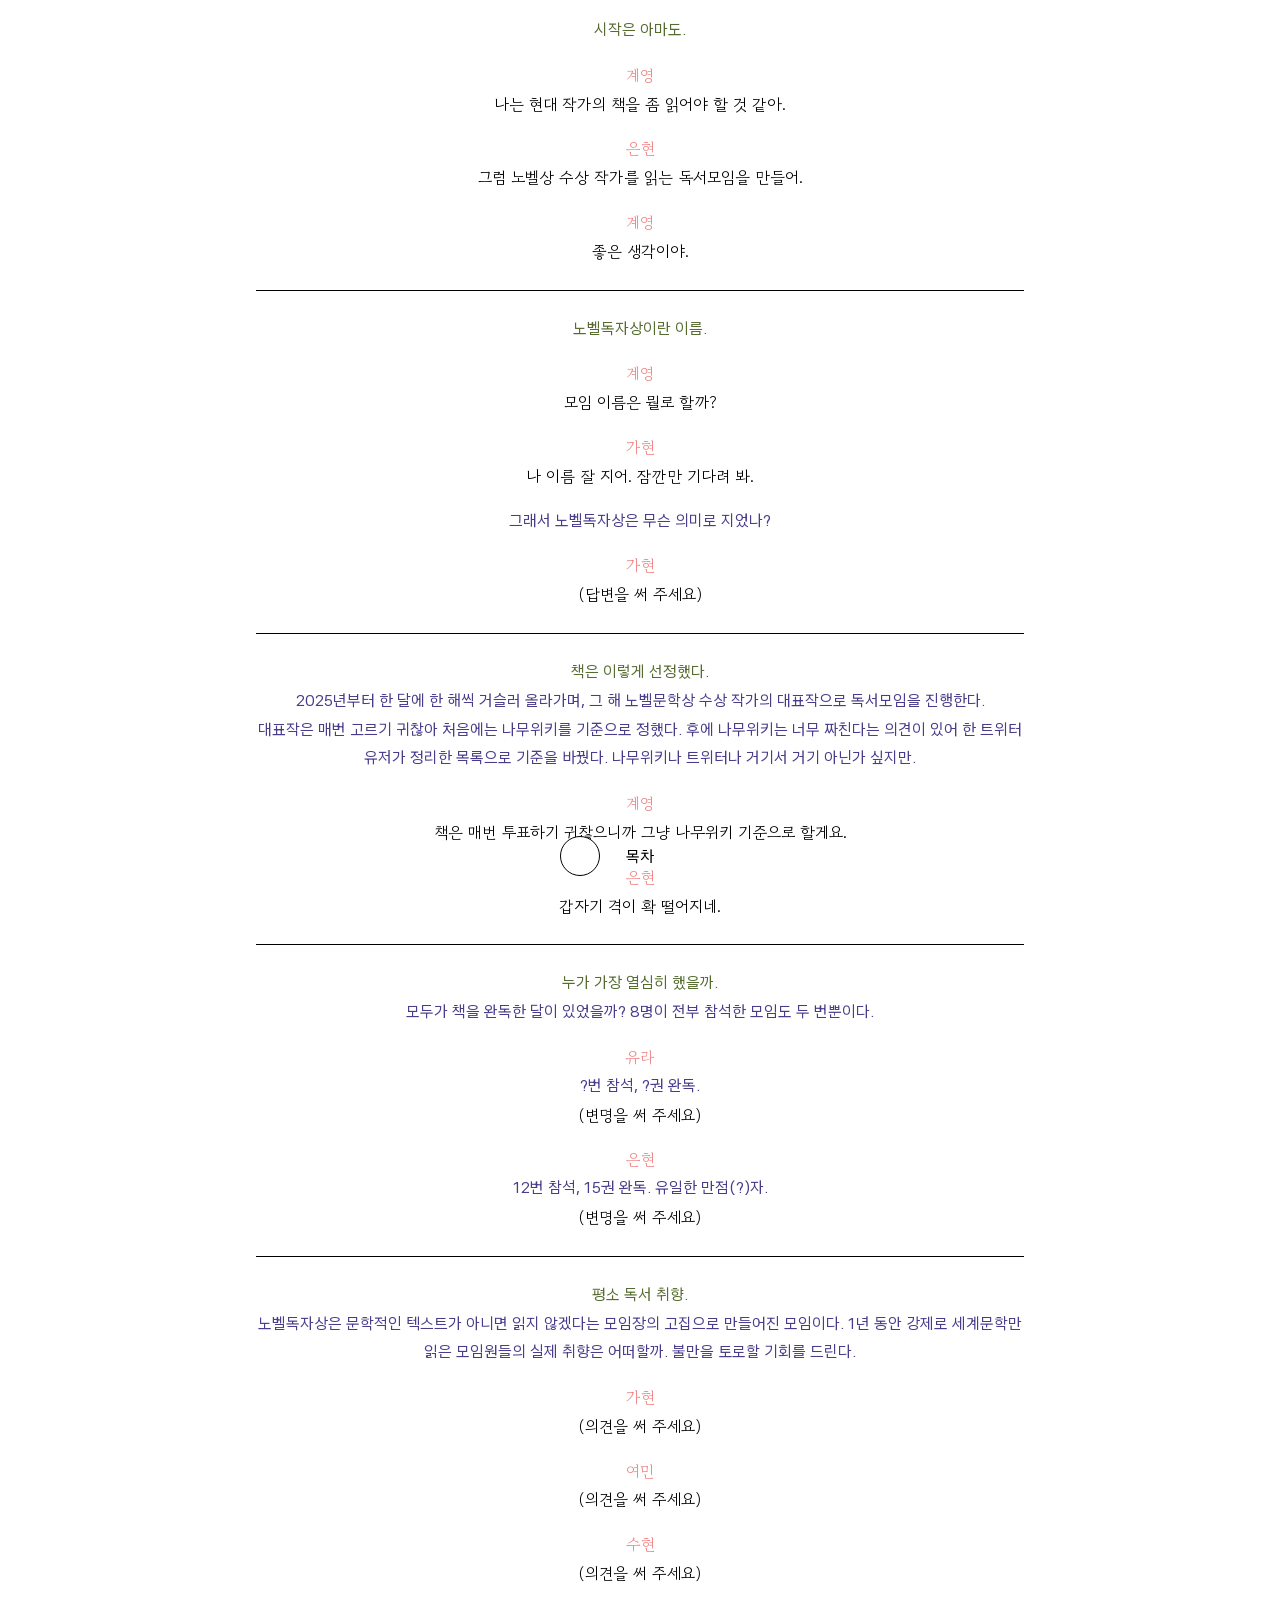
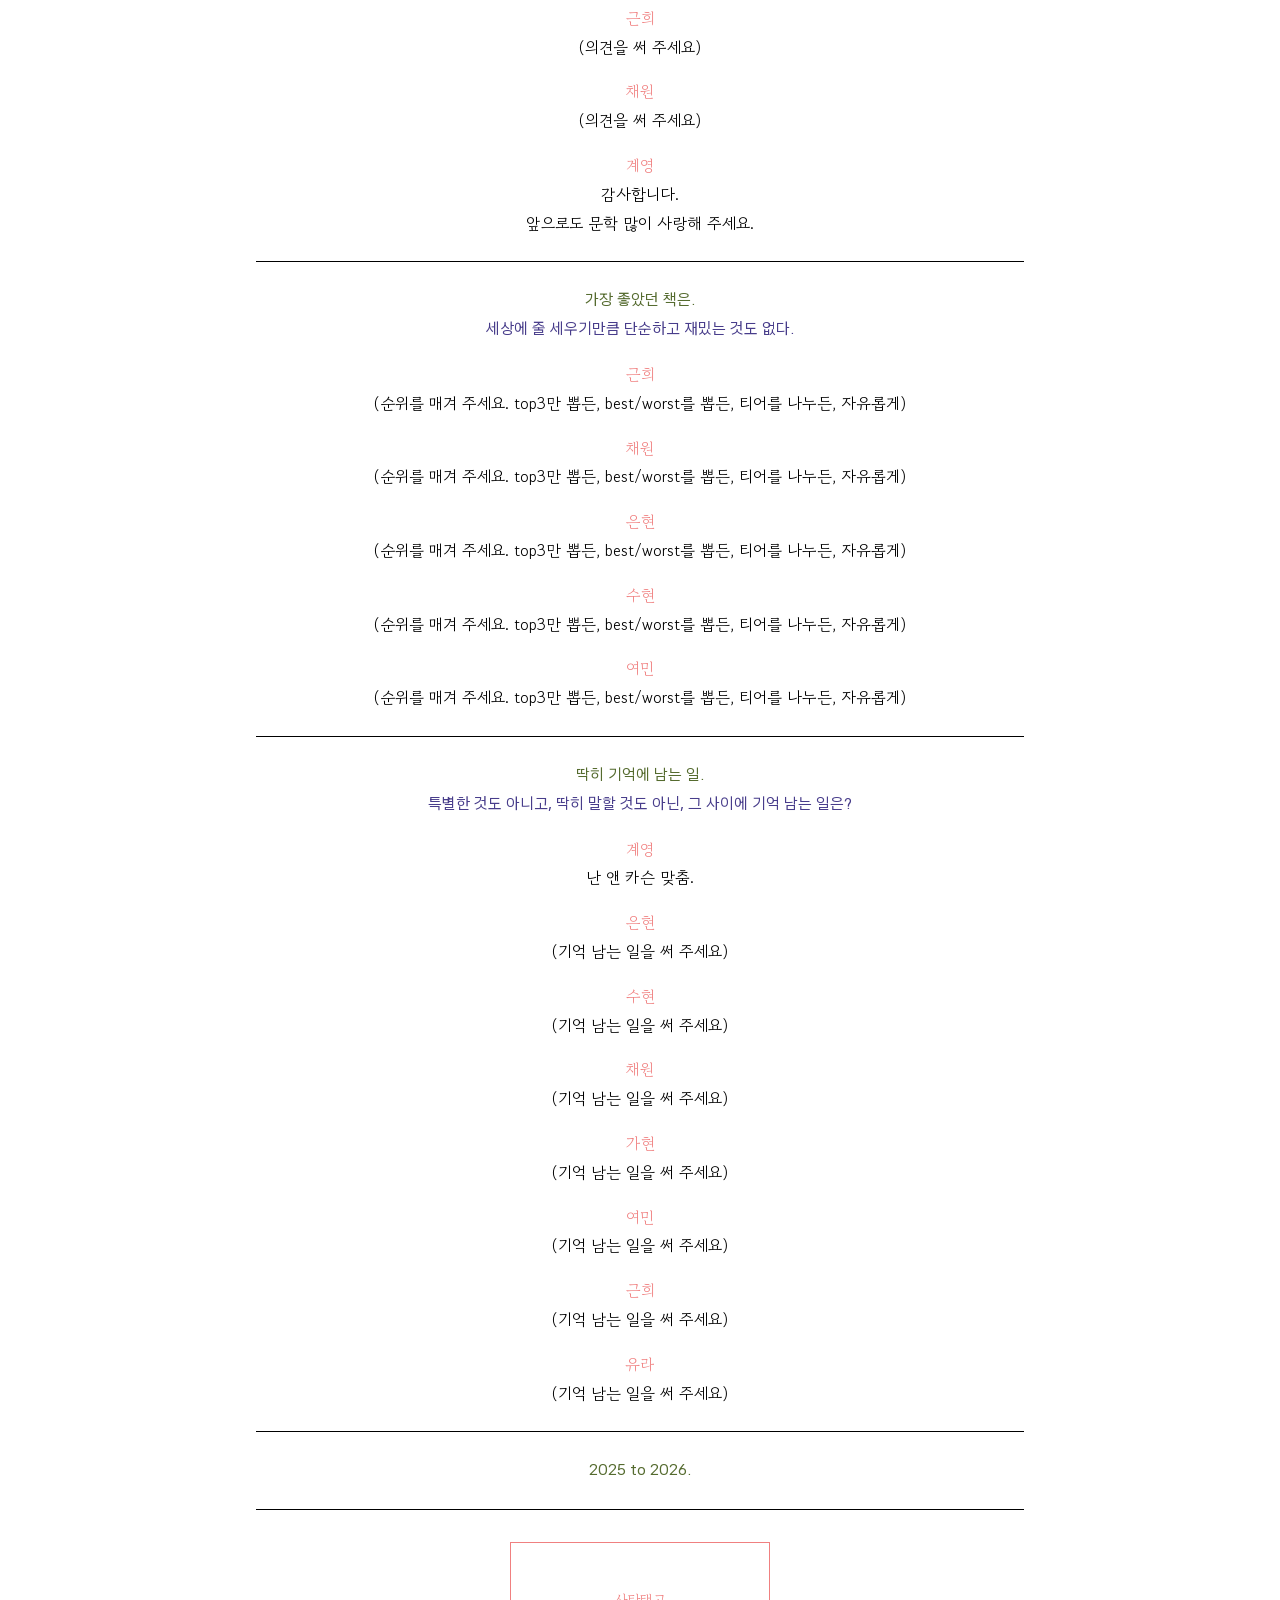
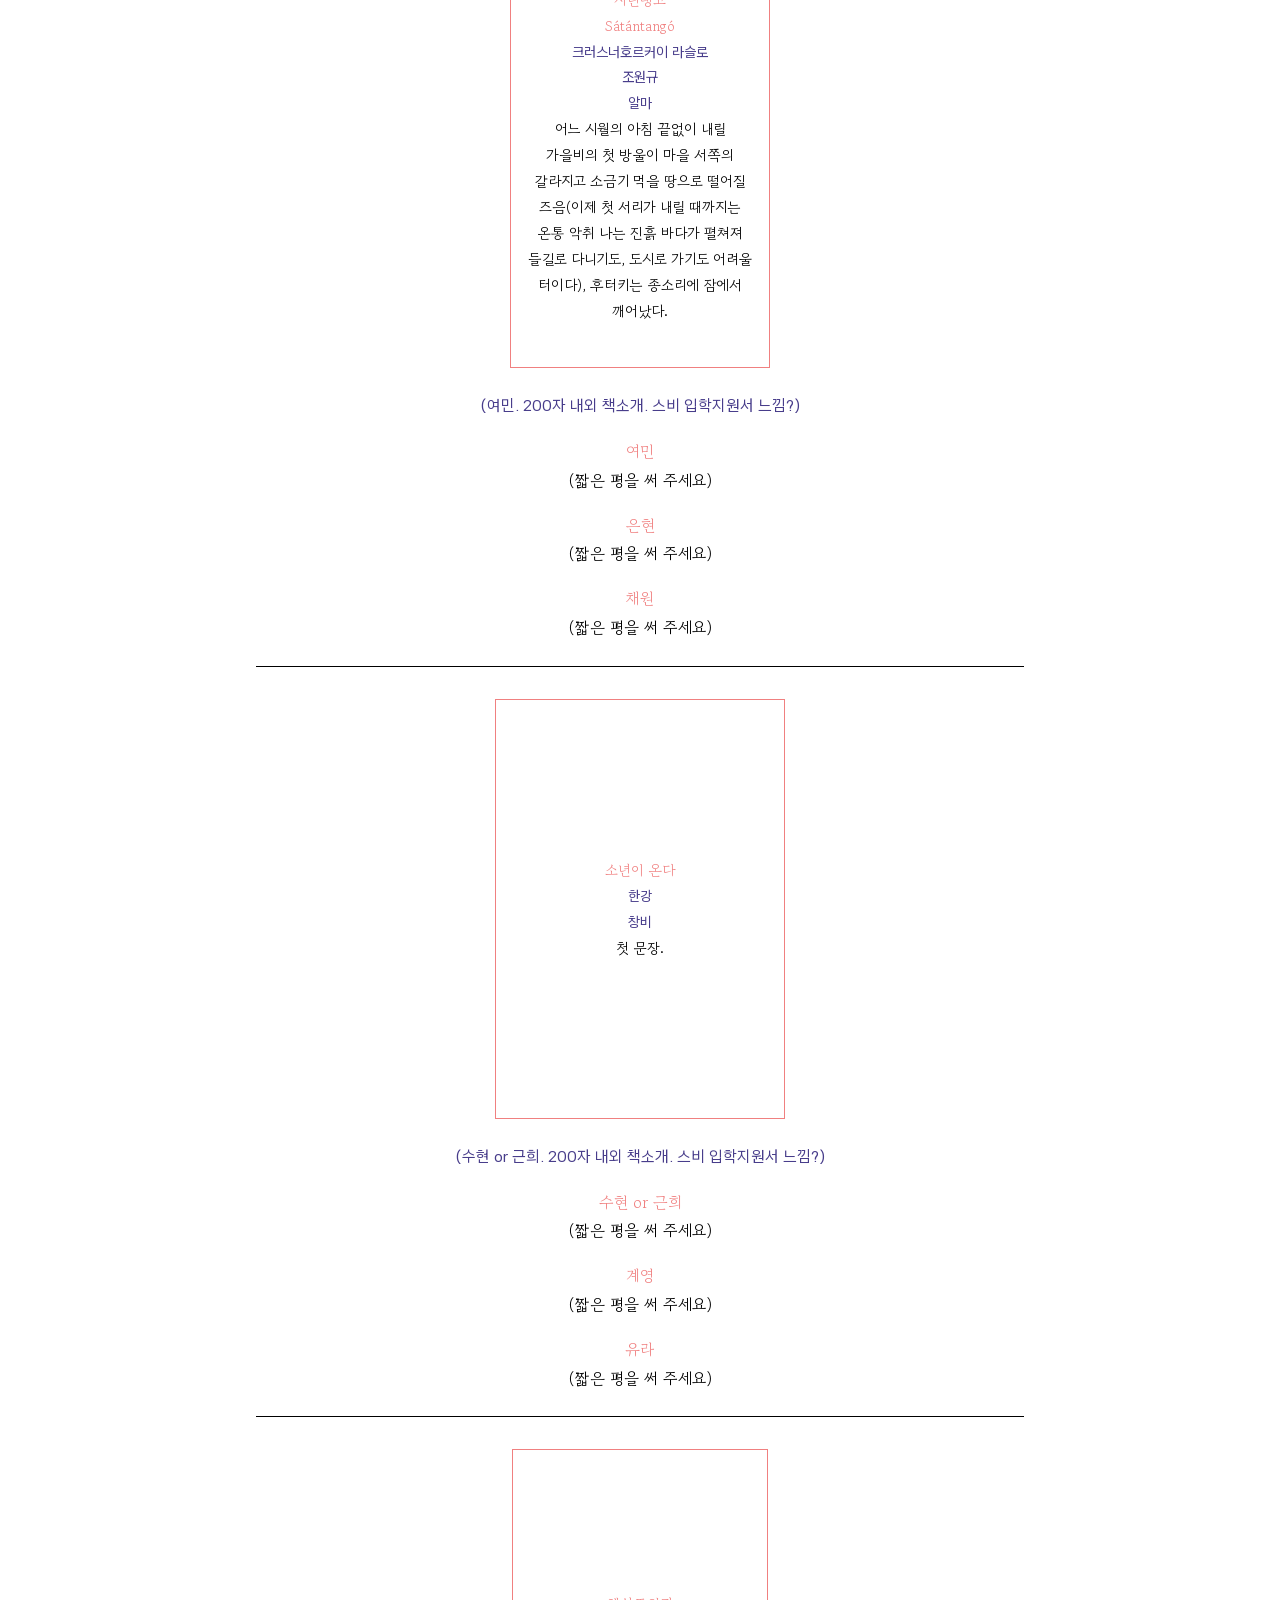
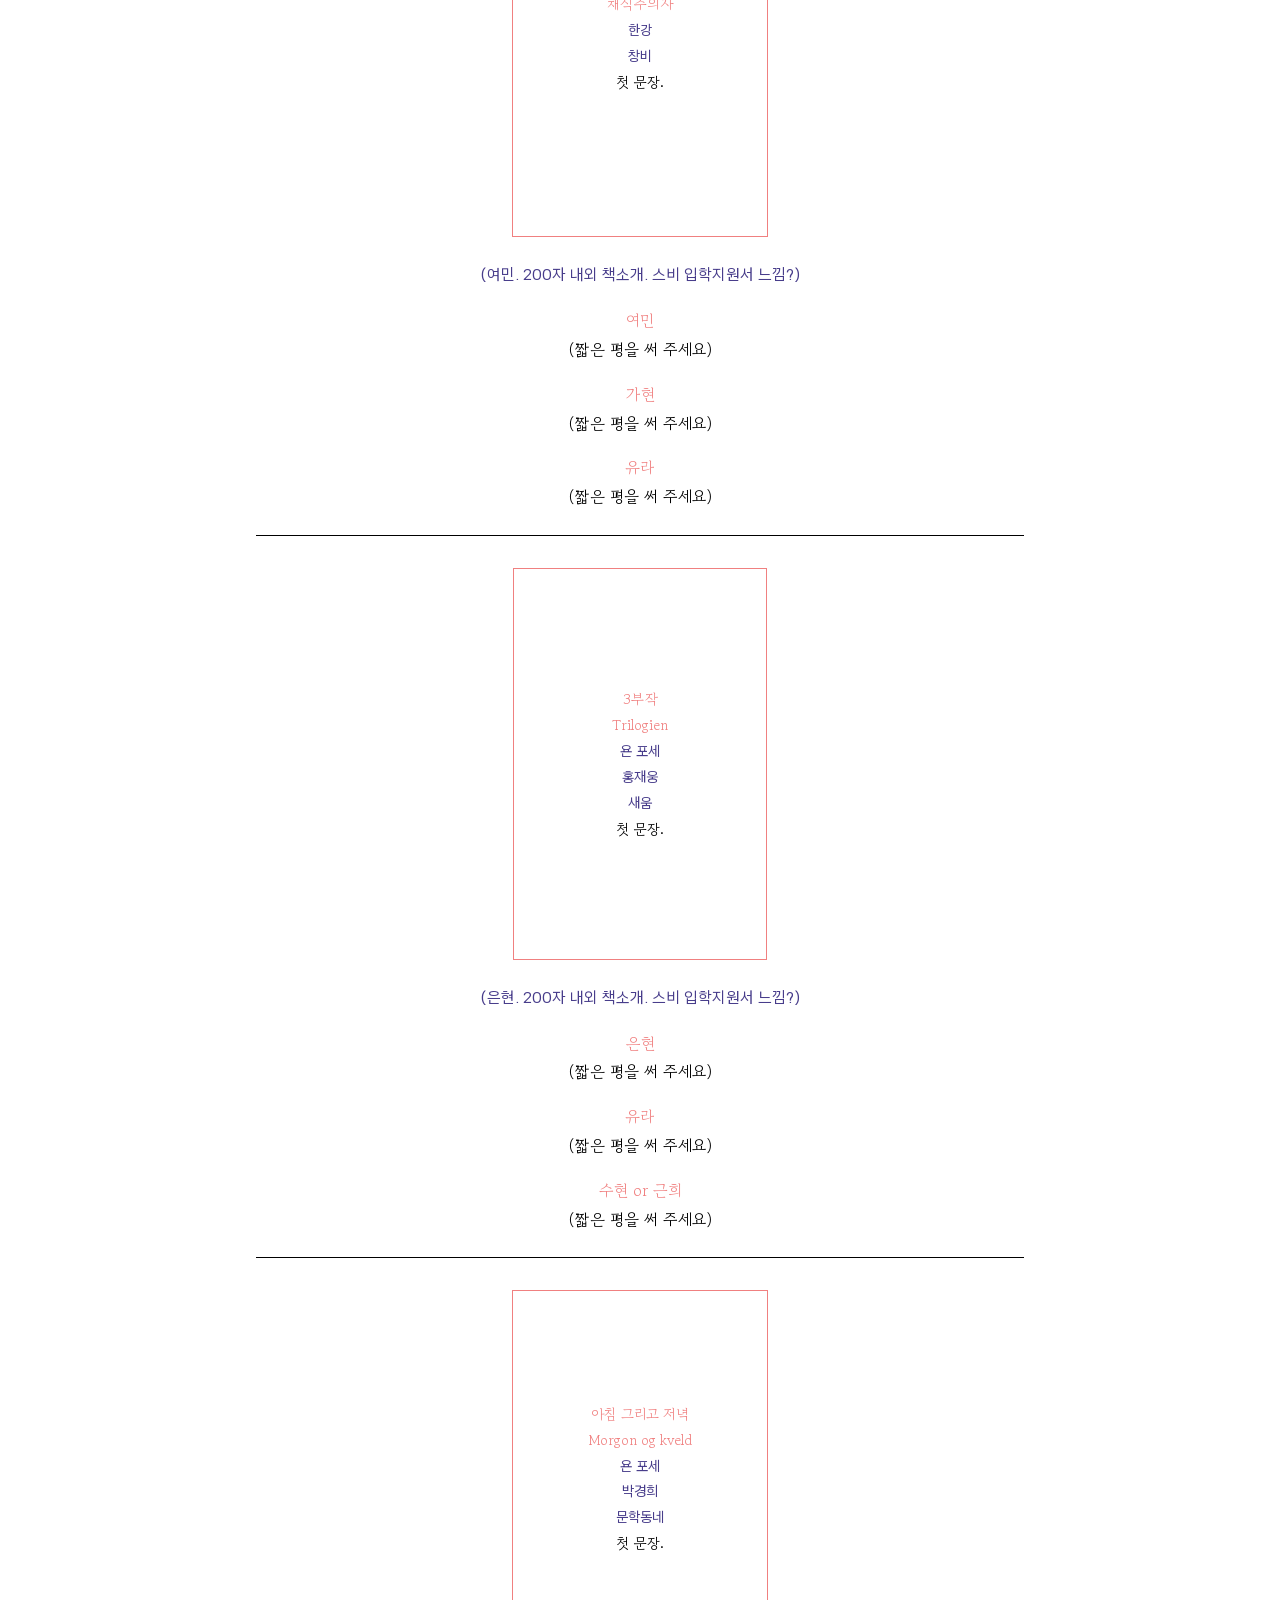
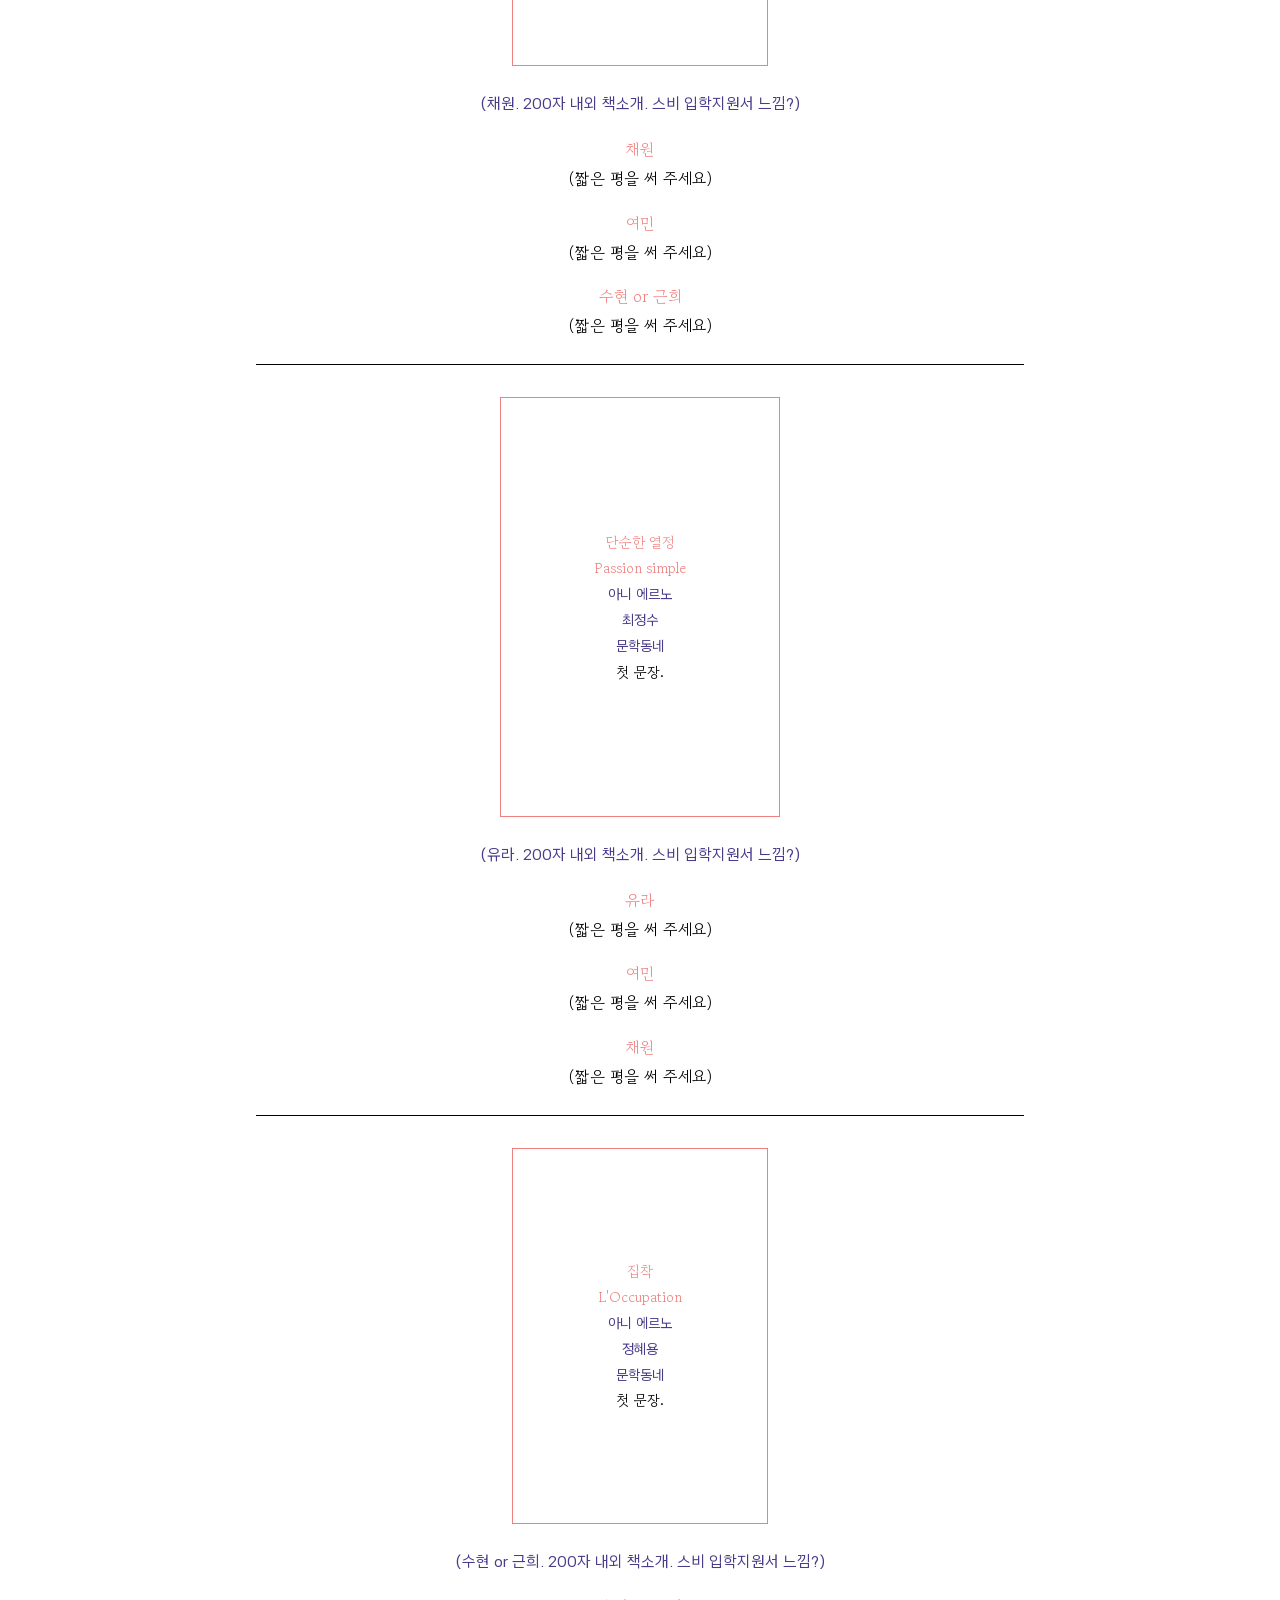
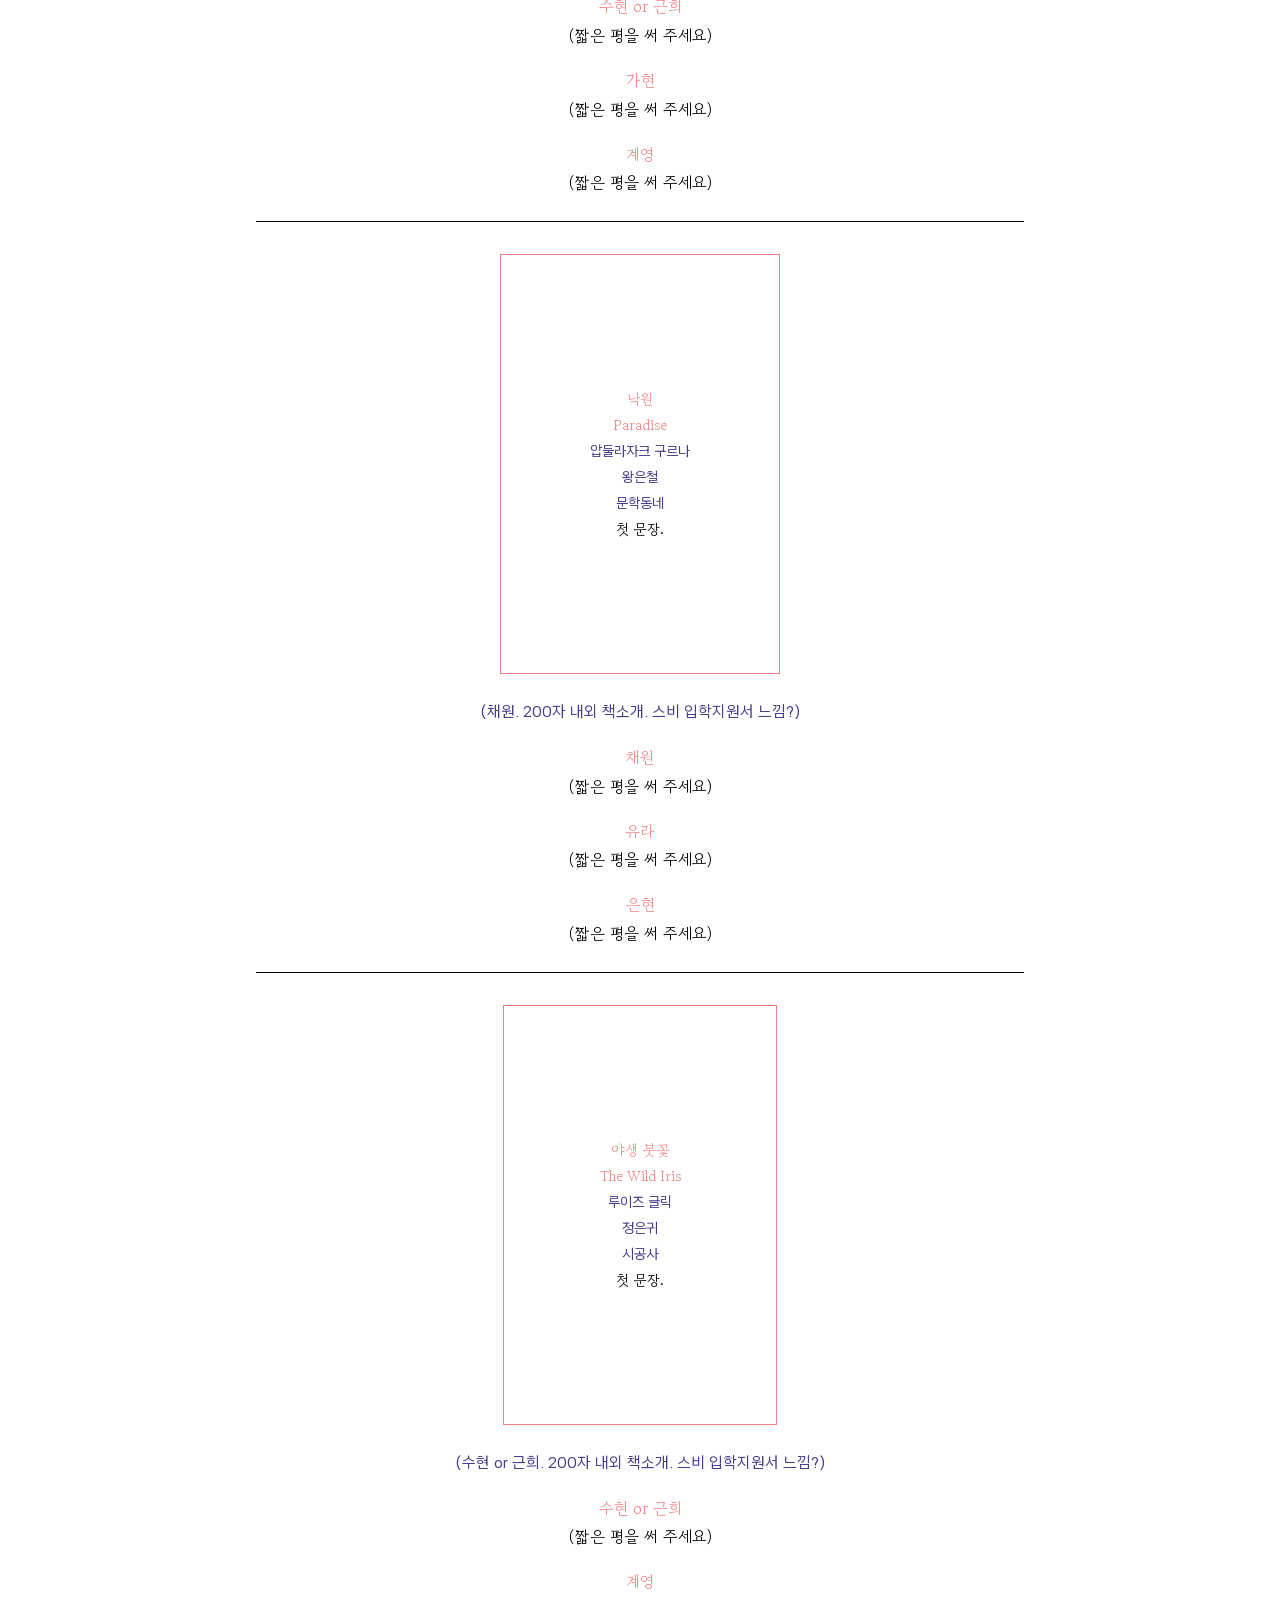
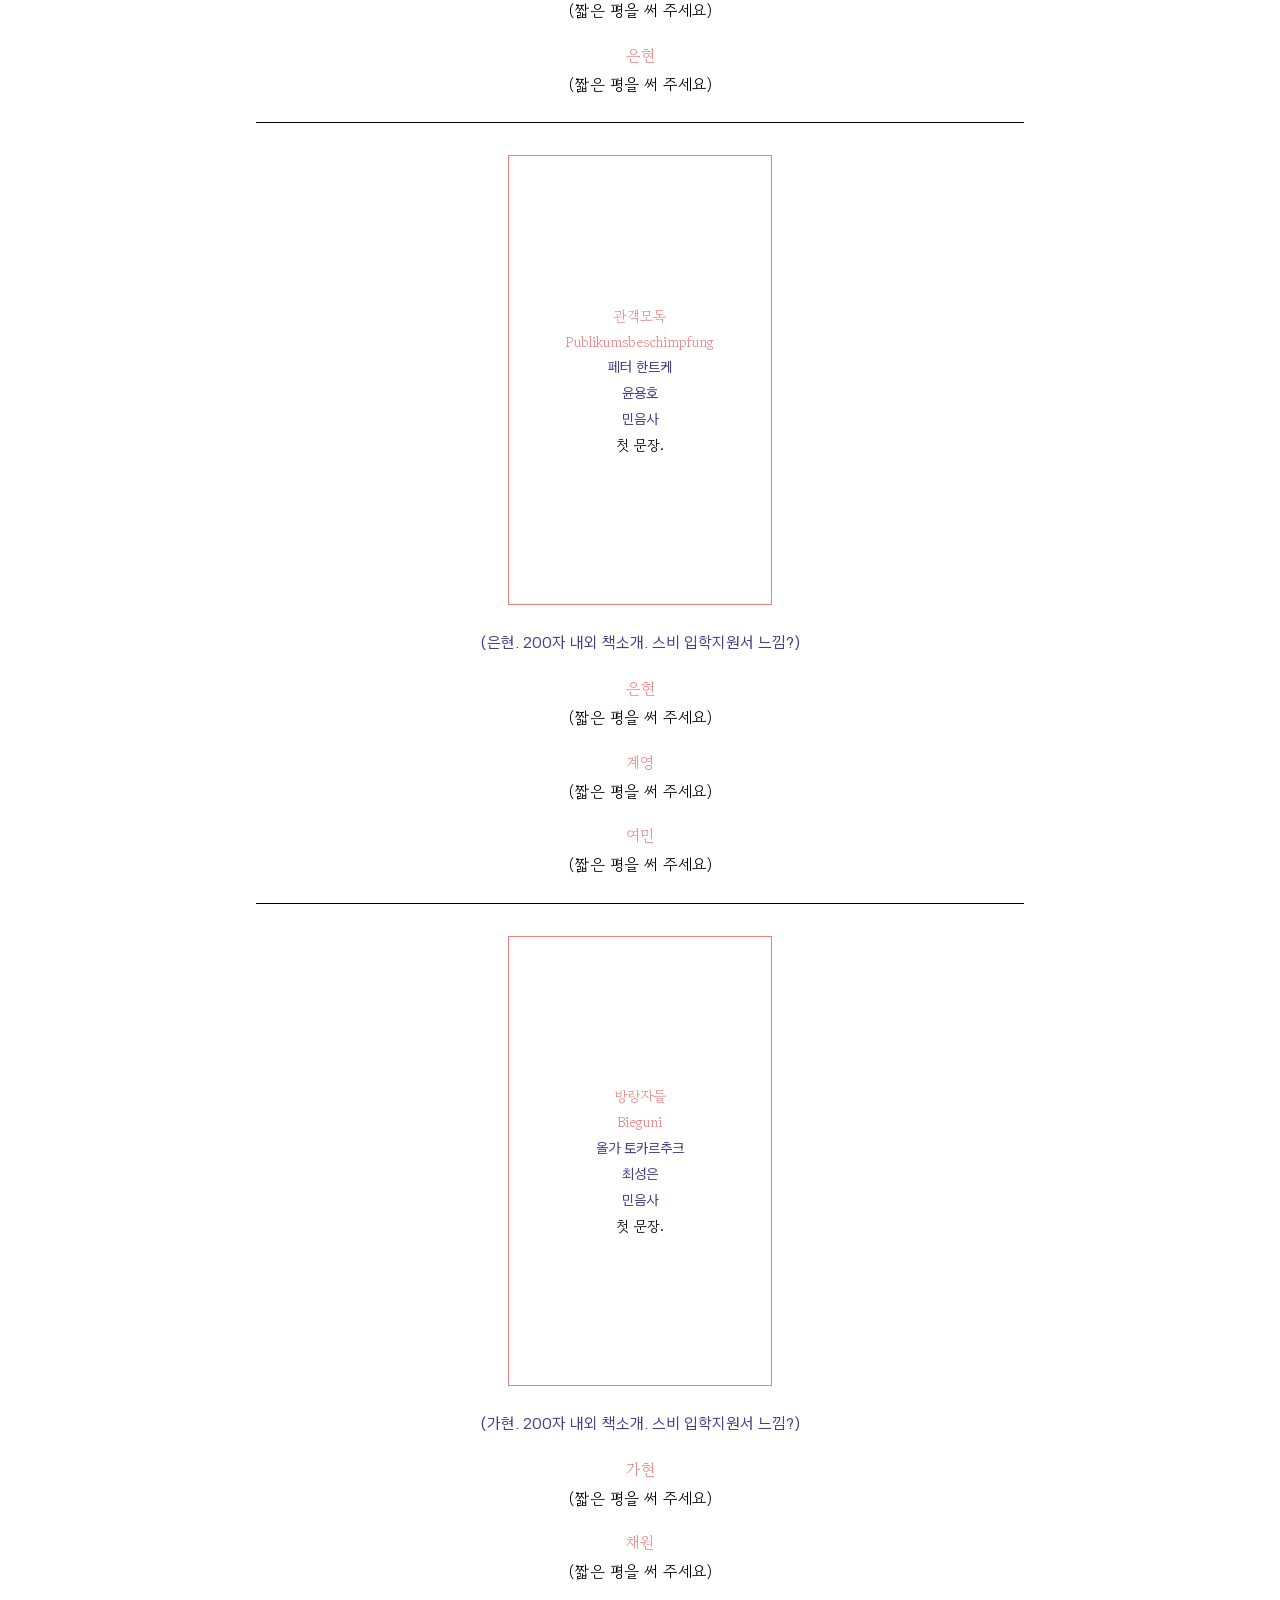
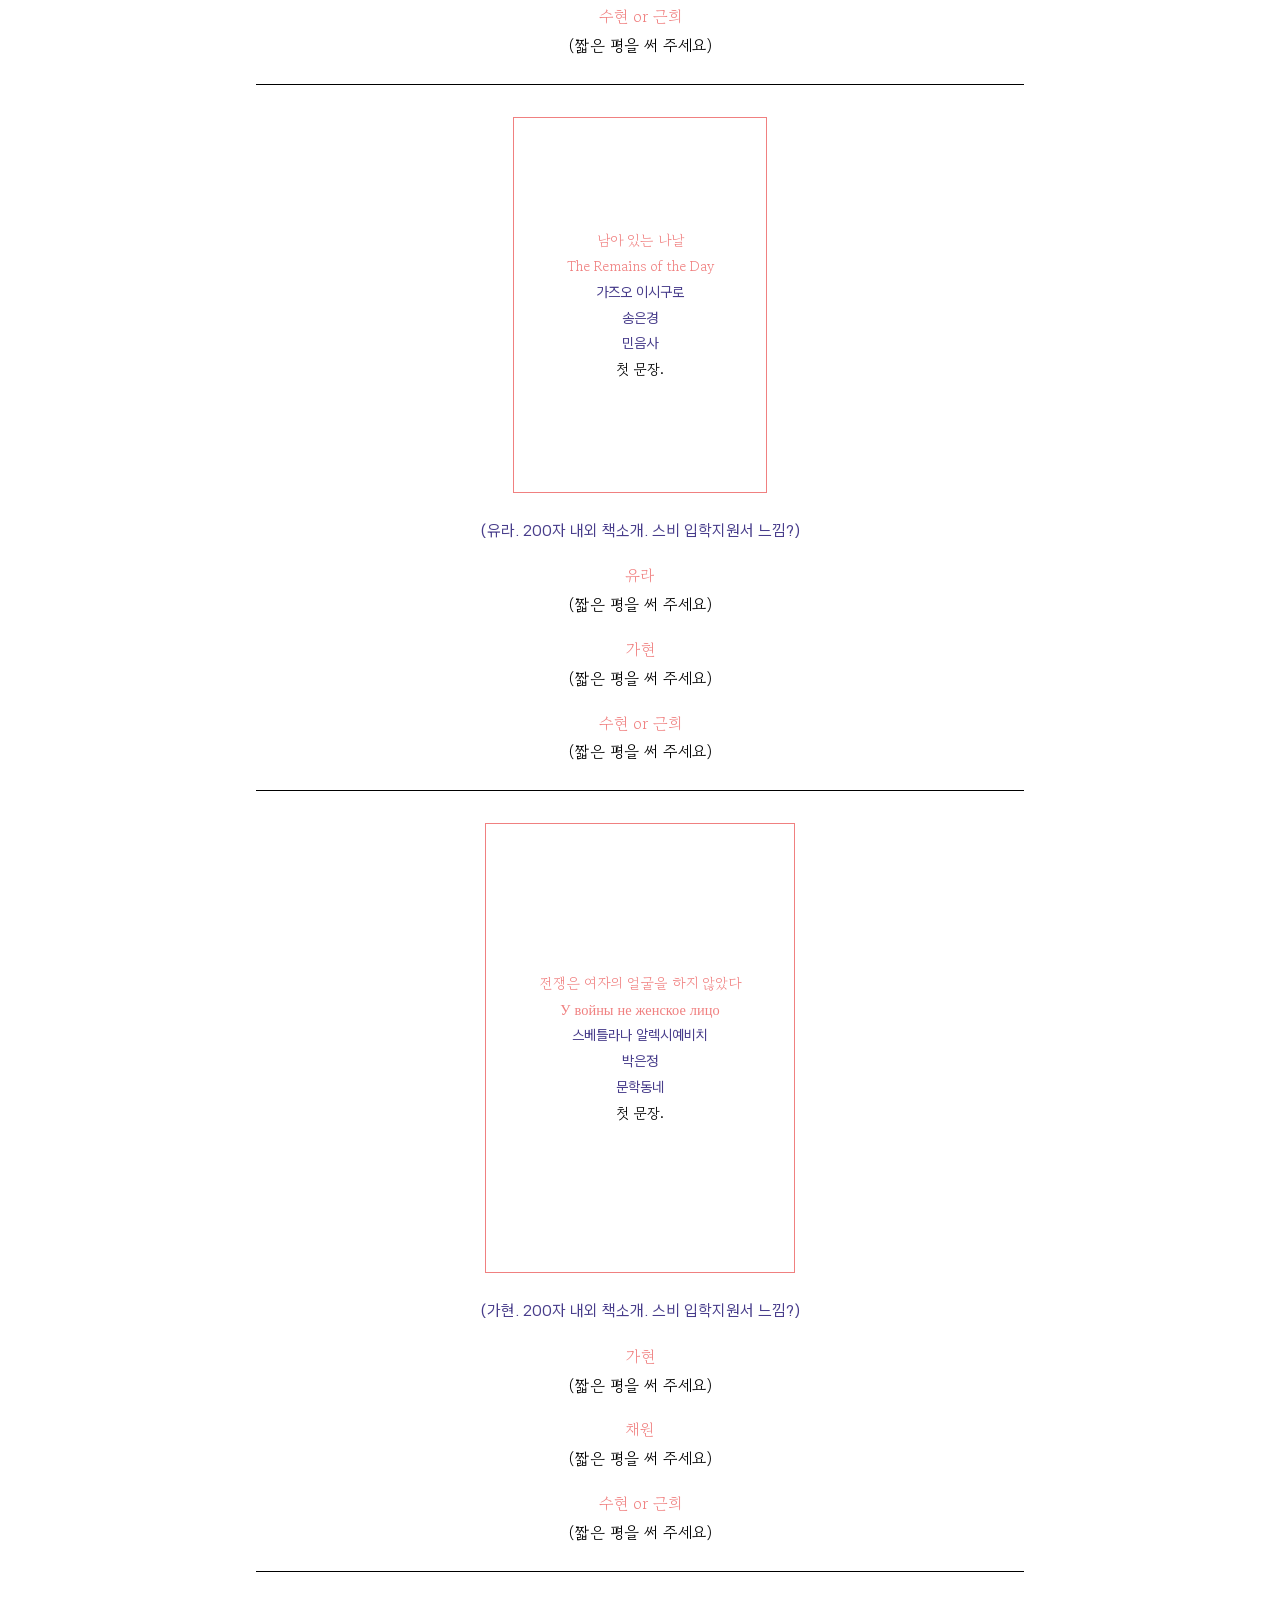
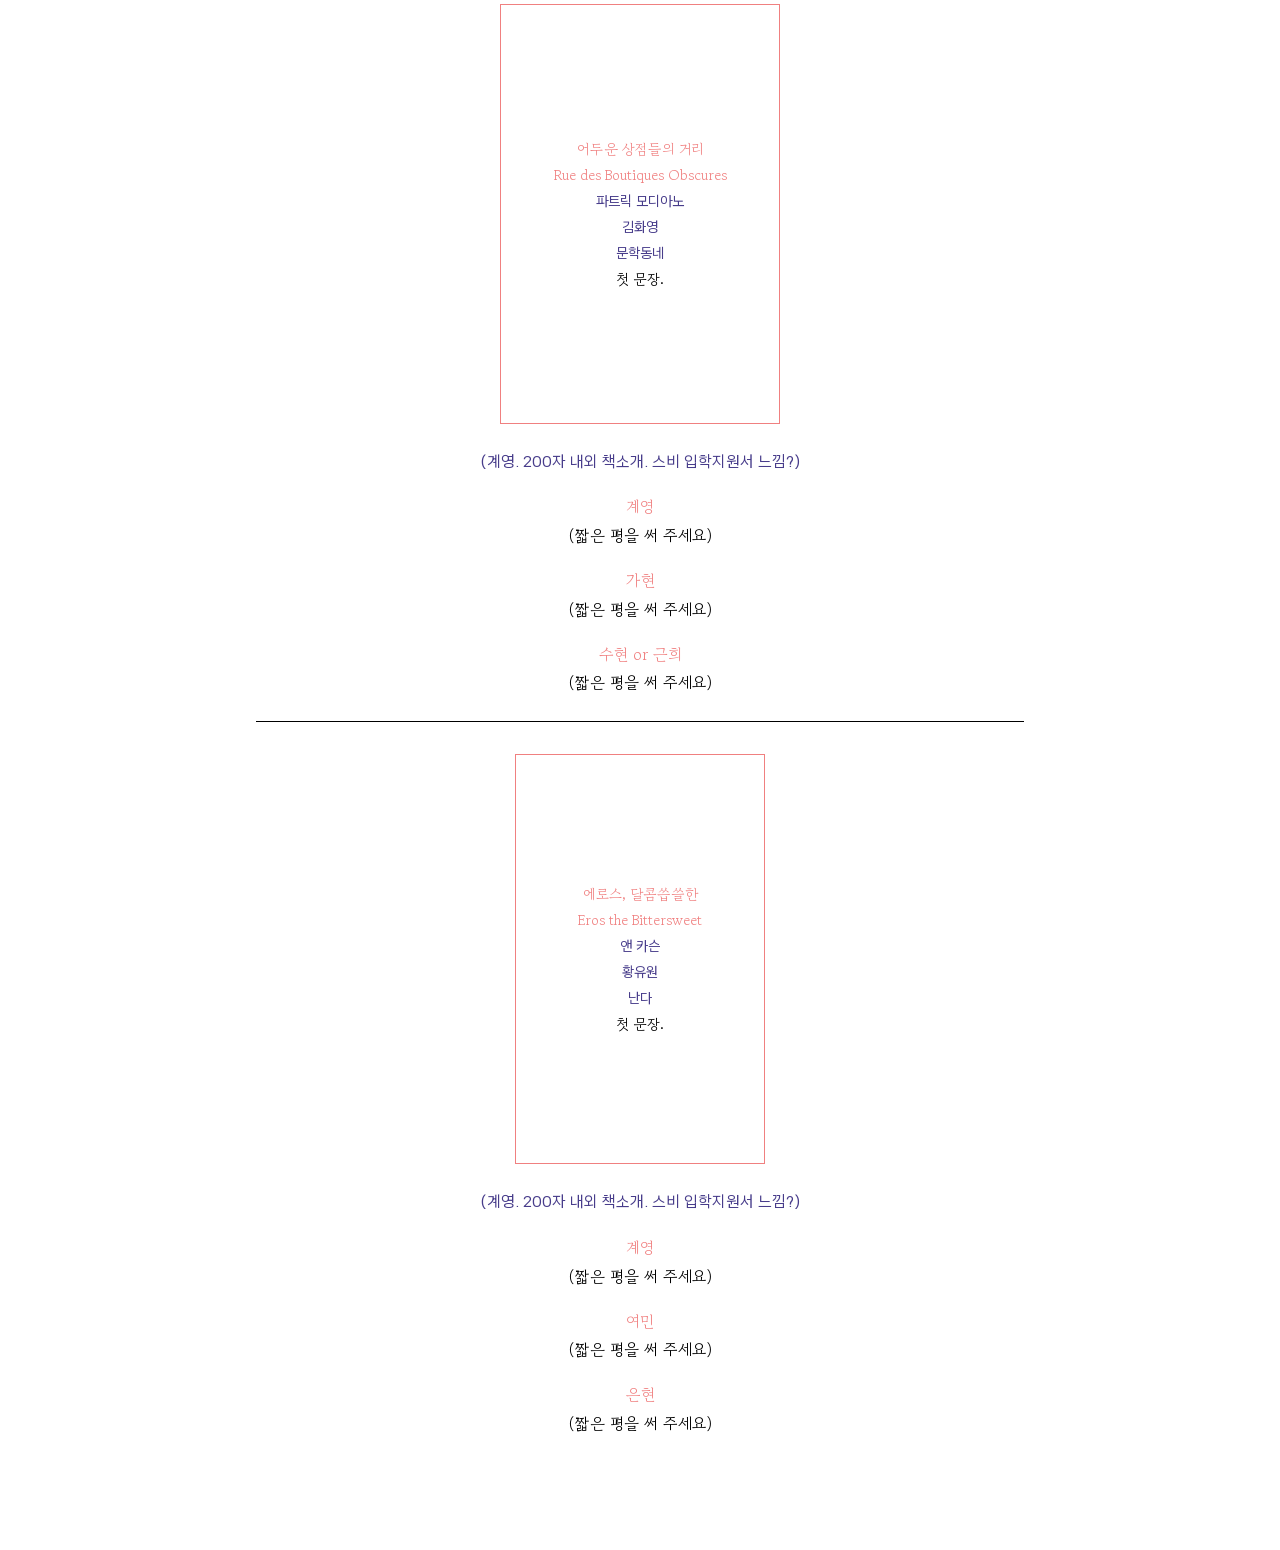
==== commit d856b573: "문구 수정" ====
--- a/index.html
+++ b/index.html
@@ -47,7 +47,7 @@
     </p>
   </article>
   <article class="block">
-    <p class="description">그래서 노벨독자상은 어떤 의미로 지은 이름이죠?</p>
+    <p class="description">그래서 노벨독자상은 무슨 의미로 지었나?</p>
   </article>
   <article class="block">
     <p class="character">가현</p>
@@ -81,7 +81,7 @@
   <article class="block">
     <p class="site">누가 가장 열심히 했을까.</p>
     <p class="description">
-      모두가 책을 완독한 달이 있었을까? 8명이 전부 참석한 모임도 두 번뿐이었던 것 같다.
+      모두가 책을 완독한 달이 있었을까? 8명이 전부 참석한 모임도 두 번뿐이다.
     </p>
   </article>
   <article class="block">
@@ -106,7 +106,7 @@
   <article class="block">
     <p class="site">평소 독서 취향.</p>
     <p class="description">
-      노벨독자상엔 읽기 싫은 책은 절대 읽지 않는 모임장의 고집이 반영됐다. 1년 동안 강제로(?) 세계문학만 읽은 모임원들의 실제 취향은 어떠할까. 불만을 토로할 기회를 드린다.
+      노벨독자상은 문학적인 텍스트가 아니면 읽지 않겠다는 모임장의 고집으로 만들어진 모임이다. 1년 동안 강제로 세계문학만 읽은 모임원들의 실제 취향은 어떠할까. 불만을 토로할 기회를 드린다.
     </p>
   </article>
   <article class="block">
@@ -143,15 +143,15 @@
   <article class="block">
     <p class="character">계영</p>
     <p class="dialogue">
-      고생하셨습니다.<br>
+      감사합니다.<br>
       앞으로도 문학 많이 사랑해 주세요.
     </p>
   </article>
   <hr>
   <article class="block">
-    <p class="site">줄 세우기.</p>
-    <p class="description">
-      세상에 순위 매기기만큼 단순하고 재밌는 것도 없다.
+    <p class="site">가장 좋았던 책은.</p>
+    <p class="description">
+      세상에 줄 세우기만큼 단순하고 재밌는 것도 없다.
     </p>
   </article>
   <article class="block">
@@ -186,9 +186,9 @@
   </article>
   <hr>
   <article class="block">
-    <p class="site">딱히 기억에 남은 것.</p>
-    <p class="description">
-      특별한 것도 아니고, 딱히 말할 것도 아닌, 그 사이에 있는 것은?
+    <p class="site">딱히 기억에 남는 일.</p>
+    <p class="description">
+      특별한 것도 아니고, 딱히 말할 것도 아닌, 그 사이에 기억 남는 일은?
     </p>
   </article>
   <article class="block">
@@ -200,43 +200,43 @@
   <article class="block">
     <p class="character">은현</p>
     <p class="dialogue">
-      (기억을 써 주세요)
+      (기억 남는 일을 써 주세요)
     </p>
   </article>
   <article class="block">
     <p class="character">수현</p>
     <p class="dialogue">
-      (기억을 써 주세요)
+      (기억 남는 일을 써 주세요)
     </p>
   </article>
   <article class="block">
     <p class="character">채원</p>
     <p class="dialogue">
-      (기억을 써 주세요)
-    </p>
-  </article>
-  <article class="block">
-    <p class="character">가현</p>
-    <p class="dialogue">
-      (기억을 써 주세요)
+      (기억 남는 일을 써 주세요)
+    </p>
+  </article>
+  <article class="block">
+    <p class="character">가현</p>
+    <p class="dialogue">
+      (기억 남는 일을 써 주세요)
     </p>
   </article>
   <article class="block">
     <p class="character">여민</p>
     <p class="dialogue">
-      (기억을 써 주세요)
+      (기억 남는 일을 써 주세요)
     </p>
   </article>
   <article class="block">
     <p class="character">근희</p>
     <p class="dialogue">
-      (기억을 써 주세요)
+      (기억 남는 일을 써 주세요)
     </p>
   </article>
   <article class="block">
     <p class="character">유라</p>
     <p class="dialogue">
-      (기억을 써 주세요)
+      (기억 남는 일을 써 주세요)
     </p>
   </article>
   <hr>
--- a/style.css
+++ b/style.css
@@ -26,7 +26,7 @@
   max-width: 768px;
   margin: 1.5rem auto;
   border: none;
-  border-top: 0.5px solid black;
+  border-top: 1px solid black;
 }
 
 dl {
